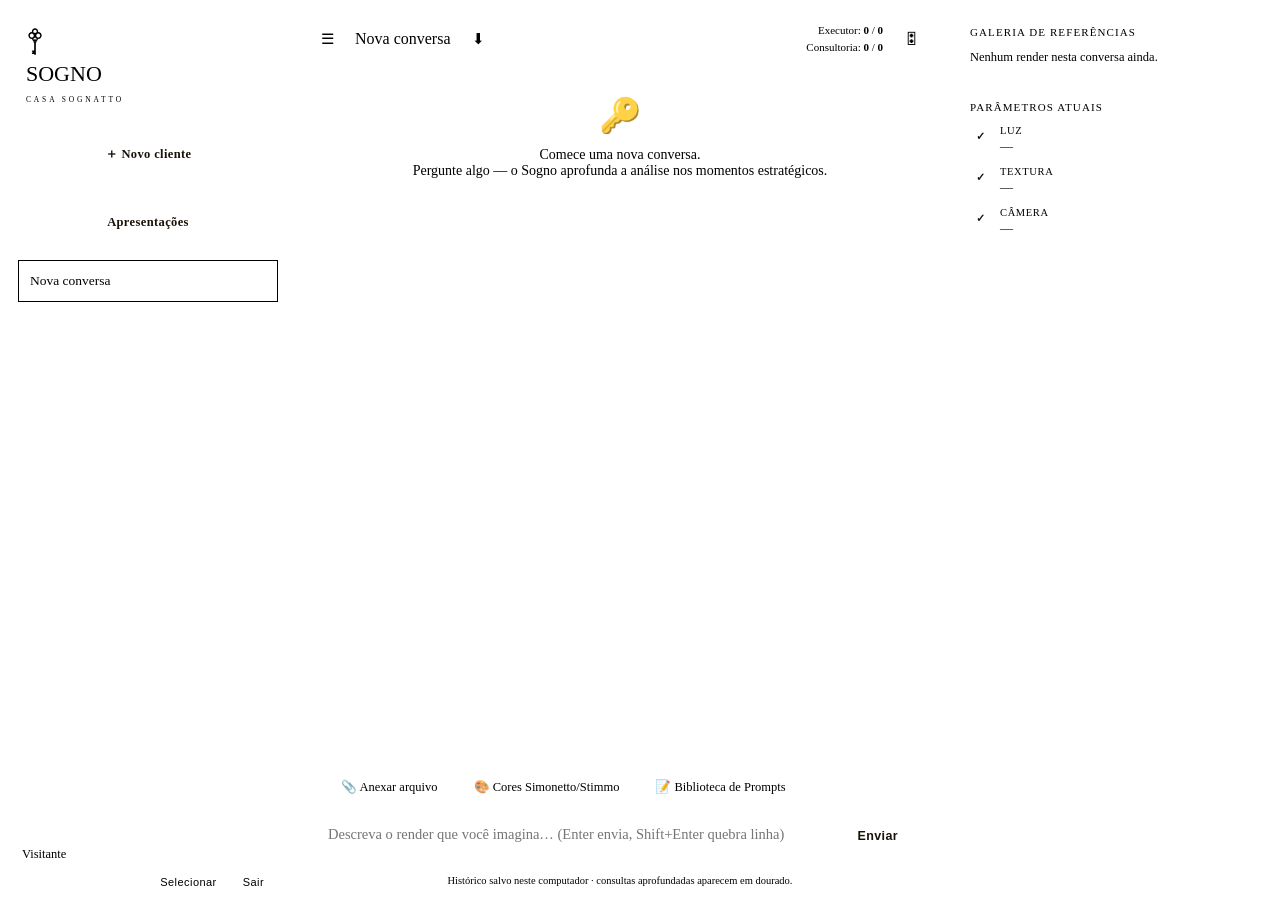
==== app/static/index.html @ 0b2537fe "Fluxo de render em lote: Enviar por ambiente + Gerar renders no fim Pedido do Davi: hoje a arquiteta" ====
<!DOCTYPE html>
<html lang="pt-BR">
<head>
<meta charset="UTF-8" />
<meta name="viewport" content="width=device-width, initial-scale=1.0" />
<title>Sogno · Casa Sognatto</title>
<link rel="stylesheet" href="/static/theme.css" />
<style>
  body { display: flex; overflow: hidden; height: 100vh; }

  /* ---------------- Sidebar ---------------- */
  .sidebar { width: 280px; flex: none; background: var(--bg-900); border-right: 1px solid var(--glass-border); display: flex; flex-direction: column; transition: transform .2s ease, opacity .2s ease; z-index: 46; }
  body.collapsed .sidebar { width: 0; opacity: 0; pointer-events: none; }
  .sb-brand { padding: 18px 18px 16px; border-bottom: 1px solid var(--glass-border); }
  .sb-brand .wordmark .sogno { font-size: 22px; }
  .sb-brand .tagline { margin-top: 8px; font-family: 'Sackers'; font-size: 7.5px; letter-spacing: .38em; color: var(--muted); }
  .new-btn { margin: 14px; padding: 12px; background: var(--accent); color: #1a1208; border: none; border-radius: var(--radius-sm); cursor: pointer; font-family: 'Inter'; font-weight: 600; font-size: 12.5px; letter-spacing: .03em; display: flex; align-items: center; justify-content: center; gap: 8px; transition: box-shadow .2s ease, background .15s ease; }
  .new-btn:hover { background: var(--accent-soft); box-shadow: 0 0 0 1px var(--accent-border), 0 8px 28px var(--accent-dim); }
  .owner-filter { margin: 0 14px 10px; }
  .conv-list-tools { display: none; margin: 0 14px 8px; gap: 6px; }
  body.conv-select-mode .conv-list-tools { display: flex; }
  .sel-toggle { flex: 1; background: var(--glass-bg-soft); color: var(--muted); border: 1px solid var(--glass-border); border-radius: 8px; padding: 6px 8px; font-size: 11px; cursor: pointer; font-family: inherit; }
  .sel-toggle:hover:not(:disabled) { border-color: var(--accent-border); color: var(--accent-soft); }
  .sel-toggle:disabled { opacity: .5; cursor: default; }
  .sel-toggle.danger:not(:disabled):hover { color: var(--danger); border-color: rgba(224,121,107,.35); }
  .conv-list { flex: 1; overflow-y: auto; padding: 4px 10px 10px; }
  .conv-section-label { font-size: 10px; letter-spacing: .1em; text-transform: uppercase; color: var(--muted); padding: 10px 6px 6px; }
  .conv { display: flex; align-items: center; gap: 8px; padding: 10px 11px; margin-bottom: 3px; border-radius: var(--radius-sm); cursor: pointer; color: var(--text-dim); font-size: 13.5px; border: 1px solid transparent; }
  .conv:hover { background: var(--glass-bg-soft); color: var(--text); }
  .conv.active { background: var(--accent-dim); border-color: var(--accent-border); color: var(--text); }
  .conv .sel-check { flex: none; display: none; accent-color: var(--accent); }
  body.conv-select-mode .conv .sel-check { display: inline-block; }
  body.conv-select-mode .conv .del { display: none; }
  .conv .title { flex: 1; white-space: nowrap; overflow: hidden; text-overflow: ellipsis; }
  .conv .del { flex: none; opacity: 0; color: var(--muted); background: none; border: none; cursor: pointer; font-size: 14px; padding: 2px 4px; border-radius: 6px; }
  .conv:hover .del { opacity: .8; }
  .conv .del:hover { color: var(--danger); background: rgba(224,121,107,.1); }

  /* ---------------- Árvore cliente / ambiente ---------------- */
  .client-row { display: flex; align-items: center; gap: 6px; padding: 9px 11px; margin-bottom: 2px; cursor: pointer; color: var(--text); font-size: 13.5px; font-weight: 600; border-radius: var(--radius-sm); }
  .client-row:hover { background: var(--glass-bg-soft); }
  .client-row .chevron { flex: none; width: 12px; text-align: center; color: var(--muted); font-size: 10px; transition: transform .15s ease; }
  .client-row.expanded .chevron { transform: rotate(90deg); }
  .client-row .name { flex: 1; white-space: nowrap; overflow: hidden; text-overflow: ellipsis; }
  .client-row .del { flex: none; opacity: .55; color: var(--muted); background: none; border: none; cursor: pointer; font-size: 13px; padding: 2px 4px; border-radius: 6px; }
  .client-row:hover .del { opacity: .8; }
  .client-row .del:hover { opacity: 1; color: var(--danger); background: rgba(224,121,107,.1); }
  .env-list { padding-left: 16px; margin-bottom: 4px; }
  .env-row { display: flex; align-items: center; gap: 6px; padding: 8px 10px; margin-bottom: 2px; border-radius: var(--radius-sm); cursor: pointer; color: var(--text-dim); font-size: 13px; border: 1px solid transparent; }
  .env-row:hover { background: var(--glass-bg-soft); color: var(--text); }
  .env-row.active { background: var(--accent-dim); border-color: var(--accent-border); color: var(--text); }
  .env-row.dragging { opacity: .4; }
  .env-row .drag-handle { flex: none; color: var(--muted); cursor: grab; font-size: 12px; }
  .env-row .name { flex: 1; white-space: nowrap; overflow: hidden; text-overflow: ellipsis; }
  .env-row .del { flex: none; opacity: 0; color: var(--muted); background: none; border: none; cursor: pointer; font-size: 13px; padding: 2px 4px; border-radius: 6px; }
  .env-row:hover .del { opacity: .8; }
  .env-row .del:hover { color: var(--danger); background: rgba(224,121,107,.1); }
  .env-row.queued { color: var(--text); }
  .env-row .queued-badge { flex: none; color: var(--accent); font-size: 12px; font-weight: 700; }
  .env-add-row { display: flex; align-items: center; gap: 6px; padding: 7px 10px; color: var(--muted); font-size: 12px; cursor: pointer; border-radius: var(--radius-sm); border: 1px dashed var(--glass-border); background: none; width: 100%; text-align: left; font-family: inherit; }
  .env-add-row:hover { color: var(--accent-soft); border-color: var(--accent-border); }
  .new-client-row { display: flex; align-items: center; gap: 8px; }
  .new-client-row input { flex: 1; }
  .new-client-row .rm { flex: none; background: none; border: none; color: var(--muted); cursor: pointer; font-size: 14px; padding: 4px 6px; border-radius: 6px; }
  .new-client-row .rm:hover { color: var(--danger); background: rgba(224,121,107,.1); }
  .sb-footer { border-top: 1px solid var(--glass-border); padding: 14px; display: flex; flex-wrap: wrap; align-items: center; justify-content: space-between; gap: 8px; font-size: 12.5px; color: var(--muted); }
  .sb-footer .user { white-space: nowrap; overflow: hidden; text-overflow: ellipsis; }
  .sb-footer .actions { display: flex; gap: 6px; flex-wrap: wrap; justify-content: flex-end; width: 100%; }
  .sb-footer button, .sb-footer a { flex: none; background: transparent; color: var(--muted); border: 1px solid var(--glass-border); border-radius: 8px; padding: 6px 10px; cursor: pointer; font-size: 11px; letter-spacing: .04em; text-decoration: none; }
  .sb-footer button:hover, .sb-footer a:hover { border-color: var(--accent-border); color: var(--accent-soft); }

  /* ---------------- Coluna central (chat) ---------------- */
  .content { flex: 1; min-width: 0; display: flex; flex-direction: column; height: 100vh; }
  header { padding: 14px 22px; background: var(--bg-900); border-bottom: 1px solid var(--glass-border); display: flex; align-items: center; justify-content: space-between; gap: 12px; }
  .h-left { display: flex; align-items: center; gap: 10px; min-width: 0; }
  .toggle { background: var(--glass-bg-soft); border: 1px solid var(--glass-border); color: var(--text); border-radius: var(--radius-sm); padding: 7px 11px; cursor: pointer; font-size: 15px; line-height: 1; }
  .toggle:hover { border-color: var(--accent-border); color: var(--accent-soft); }
  .h-title { font-family: 'Benjamin'; font-size: 16px; color: var(--text); white-space: nowrap; overflow: hidden; text-overflow: ellipsis; }
  .tokens { font-size: 11px; color: var(--muted); text-align: right; line-height: 1.5; flex: none; }
  .tokens b { color: var(--text-dim); font-weight: 600; }
  .tokens .g { color: var(--accent); }

  main { flex: 1; overflow-y: auto; padding: 26px 22px; display: flex; flex-direction: column; gap: 14px; }
  .inner { max-width: 760px; width: 100%; margin: 0 auto; display: flex; flex-direction: column; gap: 16px; }
  .msg { display: flex; animation: rise-in .28s ease; } .msg.user { justify-content: flex-end; }
  .bubble { max-width: 92%; padding: 14px 18px; border-radius: var(--radius-md); white-space: pre-wrap; word-wrap: break-word; line-height: 1.6; font-size: 14.5px; }
  .user .bubble { max-width: 74%; background: var(--accent-dim); border: 1px solid var(--accent-border); color: var(--text); border-bottom-right-radius: 4px; }
  .assistant .bubble { background: var(--glass-bg); backdrop-filter: blur(var(--glass-blur)); -webkit-backdrop-filter: blur(var(--glass-blur)); border: 1px solid var(--glass-border); border-bottom-left-radius: 4px; }
  .advisor { background: var(--glass-bg); backdrop-filter: blur(var(--glass-blur)); border: 1px solid var(--accent-border); border-left-width: 3px; border-radius: var(--radius-md); padding: 14px 18px; font-size: 13px; line-height: 1.6; max-width: 92%; animation: rise-in .28s ease; }
  .advisor .label { font-size: 10px; font-weight: 700; letter-spacing: .12em; color: var(--accent); text-transform: uppercase; display: flex; align-items: center; gap: 7px; }
  .error .bubble { background: var(--danger-bg); border: 1px solid rgba(224,121,107,.4); color: #ffd9d3; }
  .empty { margin: auto; text-align: center; color: var(--muted); font-size: 14px; }
  .empty .key { color: var(--accent); opacity: .85; margin-bottom: 12px; font-size: 34px; }
  .typing { color: var(--muted); font-size: 13px; font-style: italic; }

  /* Composer flutuante */
  footer { padding: 0 22px 22px; }
  .composer-card { max-width: 760px; margin: 0 auto; background: var(--glass-bg); backdrop-filter: blur(var(--glass-blur)); -webkit-backdrop-filter: blur(var(--glass-blur)); border: 1px solid var(--glass-border); border-radius: var(--radius-lg); box-shadow: var(--shadow-deep); padding: 12px; }
  .quick-actions { display: flex; flex-wrap: wrap; gap: 6px; padding: 2px 4px 10px; }
  .composer { display: flex; gap: 10px; align-items: flex-end; }
  textarea { flex: 1; resize: none; background: transparent; border: none; padding: 10px 6px; font: inherit; font-size: 14.5px; line-height: 1.4; max-height: 160px; color: var(--text); }
  textarea:focus { outline: none; }
  #send { background: var(--accent); color: #1a1208; border: none; border-radius: var(--radius-sm); padding: 11px 20px; font-weight: 600; font-size: 12.5px; letter-spacing: .03em; cursor: pointer; }
  #send:hover:not(:disabled) { background: var(--accent-soft); }
  #send:disabled { opacity: .5; cursor: default; }
  .action-chip { flex: none; display: inline-flex; align-items: center; gap: 7px; background: var(--glass-bg-soft); color: var(--text); border: 1px solid var(--glass-border); border-radius: 20px; padding: 9px 15px; font-size: 12.5px; font-family: inherit; cursor: pointer; }
  .action-chip:hover:not(:disabled) { border-color: var(--accent-border); color: var(--accent-soft); }
  .action-chip:disabled { opacity: .5; cursor: default; }
  .hint { max-width: 760px; margin: 9px auto 0; font-size: 10.5px; color: var(--muted); text-align: center; }

  .staged-tools { display: flex; gap: 6px; padding: 0 4px 6px; }
  .staged-tools .sel-toggle { flex: none; }
  .staged-row { display: flex; flex-wrap: wrap; gap: 6px; padding: 0 4px 10px; }
  .staged-chip .sel-check { accent-color: var(--accent); }
  .staged-chip { display: flex; align-items: center; gap: 6px; background: var(--accent-dim); border: 1px solid var(--accent-border); border-radius: 20px; padding: 5px 6px 5px 12px; font-size: 12px; color: var(--text); }
  .staged-chip .remove { cursor: pointer; color: var(--muted); background: none; border: none; font-size: 14px; line-height: 1; padding: 2px 4px; border-radius: 50%; }
  .staged-chip .remove:hover { color: var(--danger); background: rgba(255,255,255,.08); }
  #generateAllBtn { flex: none; background: var(--accent); color: #1a1208; border: none; border-radius: var(--radius-sm); padding: 11px 18px; font-weight: 600; font-size: 12.5px; cursor: pointer; }
  #generateAllBtn:hover:not(:disabled) { background: var(--accent-soft); }
  #generateAllBtn:disabled { opacity: .45; cursor: default; }

  .render-card { max-width: 92%; background: var(--glass-bg); backdrop-filter: blur(var(--glass-blur)); border: 1px solid var(--glass-border); border-radius: var(--radius-md); padding: 14px; }
  .render-card .status { font-size: 13px; color: var(--muted); font-style: italic; }
  .render-card img { max-width: 100%; border-radius: var(--radius-sm); display: block; }
  .render-card .dl { display: inline-block; margin-top: 9px; font-size: 12px; color: var(--accent); text-decoration: none; }
  .render-card .dl:hover { color: var(--accent-soft); }
  .render-card .redo-btn { display: inline-block; margin-top: 9px; margin-left: 12px; font-size: 12px; color: var(--accent); background: transparent; border: none; cursor: pointer; font-family: inherit; padding: 0; }
  .render-card .redo-btn:hover { color: var(--accent-soft); }
  .render-card .redo-panel { margin-top: 9px; }
  .render-card .redo-panel textarea { width: 100%; background: var(--bg-800); border: 1px solid var(--glass-border); border-radius: 8px; padding: 8px; font: inherit; font-size: 12.5px; resize: vertical; }
  .render-card .redo-panel .row { display: flex; gap: 8px; margin-top: 6px; }
  .render-card .redo-panel button { font-size: 11.5px; border-radius: 8px; padding: 5px 10px; cursor: pointer; font-family: inherit; }
  .render-card .redo-panel .redo-confirm { background: var(--accent); color: #1a1208; border: none; }
  .render-card .redo-panel .redo-cancel { background: transparent; color: var(--muted); border: 1px solid var(--glass-border); }

  .sogno-toast { position: fixed; right: 20px; bottom: 20px; max-width: 300px; background: var(--glass-bg); backdrop-filter: blur(var(--glass-blur)); border: 1px solid var(--accent-border); border-left-width: 4px; border-radius: var(--radius-md); padding: 14px 16px; font-size: 13.5px; line-height: 1.5; color: var(--text); box-shadow: var(--shadow-deep); z-index: 50; display: flex; gap: 10px; align-items: flex-start; animation: rise-in .25s ease; }
  .sogno-toast .icon { flex: none; color: var(--accent); font-size: 18px; }
  .sogno-toast .close { flex: none; background: none; border: none; color: var(--muted); cursor: pointer; font-size: 15px; padding: 0; margin-left: auto; }
  .sogno-toast .close:hover { color: var(--accent); }

  /* ---------------- Inspetor (coluna direita) ---------------- */
  .inspector { width: 320px; flex: none; background: var(--bg-900); border-left: 1px solid var(--glass-border); display: flex; flex-direction: column; overflow-y: auto; z-index: 46; }
  .insp-section { padding: 18px; border-bottom: 1px solid var(--glass-border); }
  .insp-title { font-size: 11px; letter-spacing: .1em; text-transform: uppercase; color: var(--muted); margin-bottom: 12px; }
  .insp-gallery { display: grid; grid-template-columns: repeat(2, 1fr); gap: 8px; }
  .insp-gallery img { width: 100%; aspect-ratio: 1; object-fit: cover; border-radius: var(--radius-sm); border: 1px solid var(--glass-border); cursor: pointer; }
  .insp-gallery img:hover { border-color: var(--accent-border); }
  .insp-empty { font-size: 12.5px; color: var(--muted); }
  .insp-params { display: flex; flex-direction: column; gap: 12px; }
  .insp-param { display: flex; gap: 10px; align-items: flex-start; }
  .insp-param .ic { flex: none; width: 20px; height: 20px; margin-top: 1px; border-radius: 50%; background: var(--accent); color: #1a1208; display: flex; align-items: center; justify-content: center; font-size: 11px; font-weight: 700; }
  .insp-param .body { min-width: 0; }
  .insp-param .label { font-size: 10.5px; color: var(--muted); text-transform: uppercase; letter-spacing: .06em; }
  .insp-param .val { font-size: 13px; color: var(--text-dim); margin-top: 2px; }

  /* Avatares nas mensagens */
  .msg { gap: 10px; align-items: flex-end; }
  .avatar { flex: none; width: 28px; height: 28px; border-radius: 50%; display: flex; align-items: center; justify-content: center; font-size: 12px; font-weight: 700; }
  .avatar.sogno { background: var(--accent-dim); border: 1px solid var(--accent-border); color: var(--accent-soft); }
  .avatar.user { background: var(--bg-700); border: 1px solid var(--glass-border); color: var(--text-dim); order: 2; }

  /* ---------------- Modal (biblioteca de prompts) ---------------- */
  .modal-overlay { position: fixed; inset: 0; background: rgba(0,0,0,.6); display: flex; align-items: center; justify-content: center; z-index: 100; }
  .modal-card { width: min(920px, 92vw); max-height: 86vh; background: var(--bg-900); border: 1px solid var(--glass-border); border-radius: var(--radius-lg); box-shadow: var(--shadow-deep); display: flex; flex-direction: column; overflow: hidden; }
  .modal-header { display: flex; align-items: center; justify-content: space-between; padding: 16px 20px; border-bottom: 1px solid var(--glass-border); }
  .modal-title { font-family: 'Benjamin'; font-size: 16px; }
  .modal-close { background: transparent; border: none; color: var(--muted); font-size: 16px; cursor: pointer; }
  .modal-close:hover { color: var(--accent); }
  .modal-back { background: transparent; border: none; color: var(--muted); font-size: 12.5px; font-family: inherit; cursor: pointer; display: flex; align-items: center; gap: 4px; }
  .modal-back:hover { color: var(--accent-soft); }
  .prompts-body { display: flex; gap: 0; flex: 1; min-height: 0; }
  .prompts-list-col { width: 280px; flex: none; border-right: 1px solid var(--glass-border); padding: 16px; display: flex; flex-direction: column; min-height: 0; }
  .prompts-tabs { display: flex; gap: 6px; margin-bottom: 10px; }
  .prompts-tab { flex: 1; background: var(--glass-bg-soft); border: 1px solid var(--glass-border); color: var(--muted); border-radius: var(--radius-sm); padding: 7px; font-size: 12px; cursor: pointer; }
  .prompts-tab.active { border-color: var(--accent-border); color: var(--accent-soft); }
  .prompts-list { flex: 1; overflow-y: auto; display: flex; flex-direction: column; gap: 4px; }
  .prompt-item { text-align: left; background: var(--glass-bg-soft); border: 1px solid transparent; border-radius: var(--radius-sm); padding: 9px 11px; cursor: pointer; color: var(--text); font-size: 12.5px; }
  .prompt-item:hover { border-color: var(--accent-border); }
  .prompt-item .cat { display: block; font-size: 10.5px; color: var(--muted); margin-top: 3px; }
  .prompt-row { display: flex; align-items: stretch; gap: 4px; }
  .prompt-row .prompt-item { flex: 1; min-width: 0; }
  .prompt-row .del { flex: none; opacity: .55; color: var(--muted); background: none; border: none; cursor: pointer; font-size: 13px; padding: 2px 8px; border-radius: 6px; }
  .prompt-row:hover .del { opacity: .8; }
  .prompt-row .del:hover { opacity: 1; color: var(--danger); background: rgba(224,121,107,.1); }
  .prompts-edit-col { flex: 1; padding: 16px 20px; display: flex; flex-direction: column; overflow-y: auto; }
  .prompts-edit-col label { display: block; font-size: 11px; color: var(--muted); margin: 10px 0 4px; text-transform: uppercase; letter-spacing: .04em; }
  .prompts-edit-col label:first-child { margin-top: 0; }
  .prompts-edit-col input, .prompts-edit-col select { width: 100%; }
  .prompts-edit-col textarea { width: 100%; font: inherit; font-size: 13.5px; resize: vertical; flex: 1; }
  .prompts-actions { display: flex; flex-wrap: wrap; gap: 8px; margin-top: 14px; }
  .prompts-actions button { border-radius: var(--radius-sm); padding: 9px 14px; font-size: 12px; cursor: pointer; border: 1px solid var(--glass-border); background: var(--glass-bg-soft); color: var(--text); }
  .prompts-actions button.primary { background: var(--accent); color: #1a1208; border: none; }
  .prompts-actions button.primary:hover { background: var(--accent-soft); }
  .prompts-actions button.danger { color: var(--danger); border-color: rgba(224,121,107,.35); }
  .prompts-actions button.danger:hover { background: var(--danger-bg); }
  .trash-toggle { width: 100%; background: transparent; border: 1px dashed var(--glass-border); color: var(--muted); border-radius: var(--radius-sm); padding: 7px; font-size: 11px; cursor: pointer; margin: 0 0 8px; }
  .trash-toggle:hover { color: var(--accent-soft); border-color: var(--accent-border); }
  .deleted-item { display: flex; align-items: center; justify-content: space-between; gap: 8px; cursor: default; text-align: left; }
  .deleted-item .txt { flex: 1; min-width: 0; }
  .restore-btn { flex: none; background: var(--accent); color: #1a1208; border: none; border-radius: 6px; padding: 5px 10px; font-size: 11px; cursor: pointer; }
  .restore-btn:hover { background: var(--accent-soft); }

  /* ---------------- Modal de cores oficiais ---------------- */
  .colors-body { flex-direction: row; }
  .colors-main { flex: 1; min-width: 0; padding: 16px 20px; display: flex; flex-direction: column; min-height: 0; }
  #colorsSearch { width: 100%; }
  .colors-grid { flex: 1; overflow-y: auto; display: grid; grid-template-columns: repeat(auto-fill, minmax(180px, 1fr)); gap: 6px; align-content: start; }
  .color-item { display: flex; align-items: center; gap: 8px; background: var(--glass-bg-soft); border: 1px solid var(--glass-border); border-radius: var(--radius-sm); padding: 9px 10px; cursor: pointer; font-size: 12.5px; }
  .color-item:hover { border-color: var(--accent-border); }
  .color-item.selected { background: var(--accent-dim); border-color: var(--accent-border); }
  .color-item input[type=checkbox] { flex: none; accent-color: var(--accent); }
  .color-item .name { flex: 1; min-width: 0; }
  .color-item .manuf { display: block; font-size: 10px; color: var(--muted); margin-top: 1px; }
  .color-item .swatch-thumb { flex: none; width: 22px; height: 22px; border-radius: 5px; object-fit: cover; border: 1px solid var(--glass-border); }
  .colors-side { width: 260px; flex: none; border-left: 1px solid var(--glass-border); padding: 16px 20px; display: flex; flex-direction: column; overflow-y: auto; }
  .colors-selected { display: flex; flex-direction: column; gap: 8px; }
  .csr { background: var(--glass-bg-soft); border: 1px solid var(--glass-border); border-radius: var(--radius-sm); padding: 8px 10px; }
  .csr.csr-missing-target { border-color: var(--danger-bg); }
  .csr-top { display: flex; align-items: center; justify-content: space-between; gap: 6px; font-size: 12px; color: var(--text); margin-bottom: 6px; }
  .csr-top .x { flex: none; cursor: pointer; color: var(--muted); background: none; border: none; font-size: 12px; padding: 2px 4px; }
  .csr-top .x:hover { color: var(--danger); }
  .csr-target { width: 100%; font-size: 11.5px; padding: 6px 8px; }

  /* ---------------- Responsivo ---------------- */
  .sidebar-backdrop, .inspector-backdrop { display: none; }
  @media (max-width: 1180px) {
    .inspector { display: none; position: fixed; top: 0; right: 0; height: 100vh; box-shadow: var(--shadow-deep); }
    body.inspector-open .inspector { display: flex; }
    body.inspector-open .inspector-backdrop { display: block; position: fixed; inset: 0; background: rgba(0,0,0,.5); z-index: 45; }
  }
  @media (max-width: 768px) {
    .sidebar { position: fixed; top: 0; left: 0; height: 100vh; width: min(280px, 84vw); }
    body.collapsed .sidebar { transform: translateX(-100%); width: min(280px, 84vw); opacity: 1; pointer-events: auto; }
    body:not(.collapsed) .sidebar { box-shadow: var(--shadow-deep); }
    body:not(.collapsed) .sidebar-backdrop { display: block; position: fixed; inset: 0; background: rgba(0,0,0,.5); z-index: 45; }
    .inner, .composer-card, .hint { max-width: 100%; }
    main { padding: 18px 14px; }
    footer { padding: 0 14px 14px; }
    header { padding: 12px 14px; }
    .tokens { display: none; } /* contador de tokens é telemetria interna, não essencial no espaço apertado do celular */
    .bubble, .user .bubble { max-width: 88%; }
    .modal-card { width: 96vw; max-height: 92vh; }
    .prompts-body, .colors-body { flex-direction: column; }
    .prompts-list-col, .colors-side { width: auto; border-right: none; border-top: 1px solid var(--glass-border); }
    .colors-grid { max-height: 40vh; }
  }
</style>
</head>
<body>
  <script>
    // Roda antes do resto renderizar, pra sidebar já nascer no estado certo
    // (celular = recolhida/overlay; desktop = aberta) sem "flash" visível.
    if (window.innerWidth < 769) document.body.classList.add("collapsed");
  </script>
  <div class="sidebar-backdrop" id="sidebarBackdrop"></div>
  <aside class="sidebar">
    <div class="sb-brand">
      <div class="wordmark">
        <svg class="key-icon" width="18" height="31" viewBox="0 0 113.386 198.425" fill="currentColor">
          <path transform="matrix(1,0,0,-1,23.6487,60.9236)" d="M0 0C.003 3.482 1.398 6.591 3.677 8.878 5.964 11.157 9.073 12.553 12.555 12.555 16.037 12.553 19.146 11.157 21.433 8.878 23.712 6.591 25.108 3.482 25.111 0 25.108-3.482 23.712-6.591 21.433-8.878 19.146-11.157 16.037-12.553 12.555-12.555 9.073-12.553 5.964-11.157 3.677-8.878 1.398-6.591 .003-3.482 0 0M23.042-25.931 24.437-17.806 33.103-13.01 41.77-17.806 43.165-25.931 36.282-27.25 35.548-21.027H30.659L29.926-27.25ZM30.391-34.318H35.816L34.812-39.009H31.395ZM41.097 0C41.1 3.482 42.495 6.591 44.775 8.878 47.062 11.157 50.17 12.553 53.652 12.555 57.134 12.553 60.243 11.157 62.53 8.878 64.809 6.591 66.205 3.482 66.208 0 66.205-3.482 64.809-6.591 62.53-8.878 60.243-11.157 57.134-12.553 53.652-12.555 50.17-12.553 47.062-11.157 44.775-8.878 42.495-6.591 41.1-3.482 41.097 0M44.089 26.349C44.087 23.3 42.867 20.583 40.872 18.581 38.869 16.585 36.152 15.365 33.103 15.363 30.055 15.365 27.339 16.585 25.336 18.581 23.34 20.584 22.12 23.3 22.118 26.349 22.12 29.397 23.34 32.114 25.336 34.117 27.339 36.112 30.055 37.332 33.103 37.334 36.152 37.332 38.869 36.112 40.872 34.117 42.867 32.114 44.087 29.397 44.089 26.349M-9.416 0C-9.419-6.052-6.95-11.575-2.981-15.536 .98-19.505 6.503-21.974 12.555-21.971 13.45-21.972 14.327-21.897 15.195-21.789V-30.352C15.197-30.352 26.662-31.45 22.805-42.632 22.649-43.082 22.887-43.556 23.334-43.717 24.822-44.253 27.693-46.01 27.693-51.578V-95.686H13.444V-104.493H18.76V-109.423H13.444V-118.23H27.693V-123.328H38.514V-51.578C38.514-45.996 41.399-44.245 42.884-43.713 43.328-43.554 43.565-43.086 43.416-42.638 39.709-31.497 51.012-30.352 51.012-30.352V-21.789C51.88-21.896 52.757-21.972 53.652-21.971 59.705-21.974 65.227-19.505 69.188-15.536 73.157-11.575 75.626-6.052 75.623 0 75.626 6.052 73.157 11.575 69.188 15.536 65.227 19.505 59.705 21.974 53.652 21.971L53.013 21.939C53.328 23.363 53.506 24.835 53.505 26.349 53.508 31.968 51.215 37.098 47.53 40.775 43.853 44.46 38.723 46.753 33.103 46.751 27.485 46.753 22.355 44.46 18.677 40.775 14.993 37.098 12.699 31.968 12.702 26.349 12.701 24.835 12.879 23.363 13.194 21.939 12.98 21.945 12.771 21.971 12.555 21.971 6.503 21.974 .98 19.505-2.981 15.536-6.95 11.575-9.419 6.052-9.416 0"/>
        </svg>
        <div class="sogno">SOGNO</div>
      </div>
      <div class="tagline">CASA SOGNATTO</div>
    </div>
    <button class="new-btn" id="new" title="Criar cliente + ambientes">＋ Novo cliente</button>
    <a class="new-btn" id="presentationsLink" href="/apresentacoes" style="text-decoration:none;">Apresentações</a>
    <select class="owner-filter" id="ownerFilter" style="display:none;"></select>
    <div class="conv-list-tools" id="convListTools">
      <button class="sel-toggle" id="convSelectAllBtn">Selecionar todas</button>
      <button class="sel-toggle danger" id="convDeleteSelectedBtn" disabled>Excluir selecionadas</button>
    </div>
    <div class="conv-list" id="convList"></div>
    <div class="sb-footer">
      <span class="user" id="userLabel">—</span>
      <div class="actions">
        <button id="convSelectModeBtn">Selecionar</button>
        <button id="logout">Sair</button>
      </div>
    </div>
  </aside>

  <div class="content">
    <header>
      <div class="h-left">
        <button class="toggle" id="toggle" title="Mostrar/ocultar projetos">☰</button>
        <div class="h-title" id="hTitle">Nova conversa</div>
        <button class="toggle" id="downloadAllImagesBtn" title="Baixar todas as imagens geradas nesta conversa (.zip)">⬇</button>
      </div>
      <div class="h-left">
        <div class="tokens">
          Executor: <b><span id="tok-exec-in">0</span></b> / <b><span id="tok-exec-out">0</span></b><br>
          <span class="g">Consultoria:</span> <b><span id="tok-adv-in">0</span></b> / <b><span id="tok-adv-out">0</span></b>
        </div>
        <button class="toggle" id="inspectorToggle" title="Inspetor de render">🎛</button>
        <a class="toggle" id="adminLinkTop" href="/admin" title="Painel do diretor" style="display:none; text-decoration:none;">⚙</a>
      </div>
    </header>
    <main id="scroll"><div class="inner" id="chat"></div></main>
    <footer>
      <div class="composer-card">
        <div class="staged-tools" id="stagedTools" style="display:none;"></div>
        <div class="staged-row" id="stagedRow" style="display:none;"></div>
        <div class="quick-actions" id="quickActions">
          <button type="button" class="action-chip" id="imageBtn" title="Anexar planta/volumetria pra gerar render">📎 Anexar arquivo</button>
          <button type="button" class="action-chip" id="colorsBtn" title="Cores Simonetto/Stimmo">🎨 Cores Simonetto/Stimmo</button>
          <button type="button" class="action-chip" id="promptsBtn" title="Biblioteca de prompts">📝 Biblioteca de Prompts</button>
        </div>
        <div class="composer">
          <textarea id="input" rows="1" placeholder="Descreva o render que você imagina… (Enter envia, Shift+Enter quebra linha)"></textarea>
          <input type="file" id="imageFile" accept="image/*" multiple style="display:none;" />
          <button id="send">Enviar</button>
          <button id="generateAllBtn" style="display:none;" title="Gera de uma vez os renders de todos os ambientes já enviados deste cliente">Gerar renders</button>
        </div>
      </div>
      <div class="hint" id="hint">A chave da API fica protegida no servidor · consultas aprofundadas aparecem em dourado.</div>
    </footer>
  </div>

  <div class="inspector-backdrop" id="inspectorBackdrop"></div>
  <aside class="inspector">
    <div class="insp-section">
      <div class="insp-title">Galeria de referências</div>
      <div id="inspGallery"><div class="insp-empty">Nenhum render nesta conversa ainda.</div></div>
    </div>
    <div class="insp-section">
      <div class="insp-title">Parâmetros atuais</div>
      <div class="insp-params" id="inspParams">
        <div class="insp-param"><div class="ic">✓</div><div class="body"><div class="label">Luz</div><div class="val" id="inspLight">—</div></div></div>
        <div class="insp-param"><div class="ic">✓</div><div class="body"><div class="label">Textura</div><div class="val" id="inspTexture">—</div></div></div>
        <div class="insp-param"><div class="ic">✓</div><div class="body"><div class="label">Câmera</div><div class="val" id="inspCamera">—</div></div></div>
      </div>
    </div>
  </aside>

  <div class="modal-overlay" id="promptsOverlay" style="display:none;">
    <div class="modal-card">
      <div class="modal-header">
        <button class="modal-back" id="promptsBack">← Voltar</button>
        <div class="modal-title">Biblioteca de prompts</div>
        <button class="modal-close" id="promptsClose">✕</button>
      </div>
      <div class="prompts-body">
        <div class="prompts-list-col">
          <div class="prompts-tabs">
            <button class="prompts-tab active" id="tabPredefined">Pré-definidos</button>
            <button class="prompts-tab" id="tabPersonal">Meus e da equipe</button>
          </div>
          <select class="owner-filter" id="promptsOwnerFilter" style="margin:0 0 8px; display:none;"></select>
          <button class="trash-toggle" id="promptsTrashToggle">🗑 Excluídos recentes</button>
          <div class="prompts-list" id="promptsList"></div>
          <button class="new-btn" id="promptsNewBtn" style="margin:10px 0 0;">＋ Criar do zero</button>
        </div>
        <div class="prompts-edit-col">
          <label>Nome</label>
          <input id="promptName" placeholder="Nome do prompt" />
          <label>Categoria (ambiente)</label>
          <select id="promptCategory"><option value="">— sem categoria —</option></select>
          <label>Texto do prompt</label>
          <textarea id="promptContent" rows="10" placeholder="Escreva o prompt aqui…"></textarea>
          <div class="prompts-actions" id="promptsActions"></div>
          <div class="muted" id="promptsMsg" style="margin-top:8px;"></div>
        </div>
      </div>
    </div>
  </div>

  <div class="modal-overlay" id="colorsOverlay" style="display:none;">
    <div class="modal-card">
      <div class="modal-header">
        <button class="modal-back" id="colorsBack">← Voltar</button>
        <div class="modal-title">Cores</div>
        <button class="modal-close" id="colorsClose">✕</button>
      </div>
      <div class="prompts-body colors-body">
        <div class="colors-main">
          <div class="prompts-tabs">
            <button class="prompts-tab active" id="tabSimonetto">Simonetto</button>
            <button class="prompts-tab" id="tabStimmo">Stimmo</button>
          </div>
          <input id="colorsSearch" placeholder="Buscar cor…" style="margin-bottom:10px;" />
          <div class="colors-grid" id="colorsGrid"></div>
        </div>
        <div class="colors-side">
          <div class="insp-title">Selecionadas (<span id="colorsCount">0</span>)</div>
          <div class="colors-selected" id="colorsSelected"></div>
          <button class="btn btn-primary" id="colorsUseBtn" style="width:100%; margin-top:12px;">Usar cores selecionadas</button>
          <div class="muted" id="colorsMsg" style="margin-top:8px; font-size:12px;"></div>
        </div>
      </div>
    </div>
  </div>

  <div class="modal-overlay" id="newClientOverlay" style="display:none;">
    <div class="modal-card" style="width:min(520px,92vw);">
      <div class="modal-header">
        <button class="modal-back" id="newClientBack">← Voltar</button>
        <div class="modal-title">Novo cliente</div>
        <button class="modal-close" id="newClientClose">✕</button>
      </div>
      <div style="padding:18px 20px; display:flex; flex-direction:column; gap:14px; overflow-y:auto;">
        <div>
          <label style="display:block; font-size:11px; color:var(--muted); margin-bottom:4px; text-transform:uppercase; letter-spacing:.04em;">Nome do cliente</label>
          <input id="newClientName" placeholder="Ex: João XXIII" style="width:100%;" />
        </div>
        <div>
          <label style="display:block; font-size:11px; color:var(--muted); margin-bottom:6px; text-transform:uppercase; letter-spacing:.04em;">Ambientes da casa</label>
          <div id="newClientEnvRows" style="display:flex; flex-direction:column; gap:6px;"></div>
          <button type="button" class="env-add-row" id="newClientAddEnvBtn" style="margin-top:8px;">+ Ambiente</button>
        </div>
        <div class="muted" id="newClientMsg" style="font-size:12px;"></div>
        <button class="primary" id="newClientCreateBtn" style="align-self:flex-end;">Criar</button>
      </div>
    </div>
  </div>

<script>
  // ---------- Camada de armazenamento (remoto via API ou local) ----------
  const Store = {
    mode: "local", user: "anon",
    key() { return "cs_conversations__" + this.user; },
    lAll() { try { return JSON.parse(localStorage.getItem(this.key())) || []; } catch (_) { return []; } },
    lSave(a) { try { localStorage.setItem(this.key(), JSON.stringify(a)); } catch (_) {} },

    async init(user) {
      this.user = user;
      try {
        const res = await fetch("/api/conversations?owner=all");
        if (res.status === 401) { window.location.href = "/login"; return []; }
        if (res.ok) { this.mode = "remote"; return await res.json(); }
      } catch (_) {}
      this.mode = "local";
      return this.lAll().map(c => ({ id: c.id, title: c.title, updatedAt: c.updatedAt || 0 }));
    },
    async listByOwner(owner) {
      if (this.mode !== "remote") return this.lAll().map(c => ({ id: c.id, title: c.title, updatedAt: c.updatedAt || 0 }));
      try {
        const res = await fetch("/api/conversations?owner=" + encodeURIComponent(owner));
        if (res.status === 401) { window.location.href = "/login"; return []; }
        if (res.ok) return await res.json();
      } catch (_) {}
      return [];
    },
    async getData(id) {
      if (this.mode === "remote") {
        const res = await fetch("/api/conversations/" + id);
        if (res.ok) return (await res.json()).data || {};
        return {};
      }
      const c = this.lAll().find(x => x.id === id);
      return c ? (c.data || {}) : {};
    },
    async create(conv) {
      if (this.mode === "remote") {
        await fetch("/api/conversations", { method: "POST", headers: { "Content-Type": "application/json" }, body: JSON.stringify(conv) });
      } else {
        const a = this.lAll(); a.unshift({ id: conv.id, title: conv.title, data: conv.data, updatedAt: Date.now() }); this.lSave(a);
      }
    },
    async update(id, fields) {
      if (this.mode === "remote") {
        await fetch("/api/conversations/" + id, { method: "PUT", headers: { "Content-Type": "application/json" }, body: JSON.stringify(fields) });
      } else {
        const a = this.lAll(); const c = a.find(x => x.id === id);
        if (c) { if (fields.title != null) c.title = fields.title; if (fields.data != null) c.data = fields.data; c.updatedAt = Date.now(); a.sort((x, y) => (y.updatedAt || 0) - (x.updatedAt || 0)); this.lSave(a); }
      }
    },
    async remove(id) {
      if (this.mode === "remote") { await fetch("/api/conversations/" + id, { method: "DELETE" }); }
      else { this.lSave(this.lAll().filter(x => x.id !== id)); }
    },
    async bulkRemove(ids) {
      if (this.mode === "remote") {
        await fetch("/api/conversations/bulk-delete", { method: "POST", headers: { "Content-Type": "application/json" }, body: JSON.stringify({ ids }) });
      } else {
        const set = new Set(ids); this.lSave(this.lAll().filter(x => !set.has(x.id)));
      }
    },
  };

  // ---------- Estado ----------
  let conversations = [];   // {id,title,updatedAt,data|null,_new,environmentId}
  let activeId = null;
  let currentUser = "anon";
  let currentRole = null;
  let convSelectMode = false;
  let convSelectedIds = new Set();
  let treeData = [];        // [{id, clientName, environments:[{id,name,sortOrder,createdBy}]}]
  let expandedClients = new Set();
  let activeEnvironmentId = null;
  let ownerFilterValue = "all"; // afeta tanto a árvore cliente/ambiente quanto as conversas soltas

  const chat = document.getElementById("chat");
  const scroll = document.getElementById("scroll");
  const input = document.getElementById("input");
  const sendBtn = document.getElementById("send");
  const convListEl = document.getElementById("convList");
  const hTitle = document.getElementById("hTitle");

  function uid() { return "c" + Date.now() + Math.random().toString(36).slice(2, 7); }
  function emptyTokens() { return { execIn: 0, execOut: 0, advIn: 0, advOut: 0, advAvailable: false }; }
  function emptyData() { return { apiMessages: [], view: [], tokens: emptyTokens() }; }
  function active() { return conversations.find(c => c.id === activeId); }

  async function ensureData(c) {
    if (c.data == null) c.data = await Store.getData(c.id);
    if (!c.data.apiMessages) c.data.apiMessages = [];
    if (!c.data.view) c.data.view = [];
    if (!c.data.tokens) c.data.tokens = emptyTokens();
    return c.data;
  }
  async function persist(c) {
    c.updatedAt = Date.now();
    if (c._new) { await Store.create({ id: c.id, title: c.title, data: c.data }); c._new = false; }
    else { await Store.update(c.id, { title: c.title, data: c.data }); }
    conversations.sort((a, b) => (b.updatedAt || 0) - (a.updatedAt || 0));
    renderList();
  }

  // ---------- Renderização ----------
  function renderConvRow(c) {
    const row = document.createElement("div");
    row.className = "conv" + (c.id === activeId ? " active" : "");
    const check = document.createElement("input");
    check.type = "checkbox"; check.className = "sel-check"; check.title = "Selecionar conversa";
    check.checked = convSelectedIds.has(c.id);
    check.addEventListener("click", (e) => { e.stopPropagation(); toggleConvSelected(c.id, check.checked); });
    const t = document.createElement("div");
    t.className = "title"; t.textContent = c.title || "Nova conversa"; t.title = "Clique duplo para renomear";
    const del = document.createElement("button");
    del.className = "del"; del.innerHTML = "🗑"; del.title = "Excluir conversa";
    row.appendChild(check); row.appendChild(t); row.appendChild(del);
    row.addEventListener("click", () => {
      if (convSelectMode) { check.checked = !check.checked; toggleConvSelected(c.id, check.checked); return; }
      selectConv(c.id);
    });
    t.addEventListener("dblclick", (e) => { e.stopPropagation(); renameConv(c.id); });
    del.addEventListener("click", (e) => { e.stopPropagation(); deleteConv(c.id); });
    return row;
  }

  function renderList() {
    convListEl.innerHTML = "";

    // --- árvore cliente > ambiente (Biblioteca de Apresentações) ---
    // Filtro "Todos/pessoa" da sidebar: cada ambiente sabe quem o criou
    // (client_environments.created_by) — com um dono específico selecionado,
    // só mostra ambientes daquela pessoa, e esconde clientes que ficarem sem
    // nenhum ambiente visível.
    for (const client of treeData) {
      const visibleEnvs = ownerFilterValue === "all"
        ? client.environments
        : client.environments.filter((env) => env.createdBy === ownerFilterValue);
      if (ownerFilterValue !== "all" && !visibleEnvs.length) continue;

      const expanded = expandedClients.has(client.id);
      const cRow = document.createElement("div");
      cRow.className = "client-row" + (expanded ? " expanded" : "");
      cRow.innerHTML = '<span class="chevron">▸</span><span class="name"></span><button class="del" title="Apagar cliente">🗑</button>';
      cRow.querySelector(".name").textContent = client.clientName;
      cRow.addEventListener("click", () => {
        if (expanded) expandedClients.delete(client.id); else expandedClients.add(client.id);
        renderList();
      });
      cRow.querySelector(".del").addEventListener("click", (e) => { e.stopPropagation(); deleteClient(client.id, client.clientName); });
      convListEl.appendChild(cRow);
      if (!expanded) continue;

      const envList = document.createElement("div");
      envList.className = "env-list";
      for (const env of visibleEnvs) {
        const isQueued = Array.from(queuedByConv.values()).some((q) => q.environmentId === env.id);
        const eRow = document.createElement("div");
        eRow.className = "env-row" + (activeEnvironmentId === env.id ? " active" : "") + (isQueued ? " queued" : "");
        eRow.dataset.id = env.id;
        eRow.innerHTML = '<span class="drag-handle">⠿</span><span class="name"></span>' +
          (isQueued ? '<span class="queued-badge" title="Render enviado, aguardando \'Gerar renders\'">✓</span>' : "") +
          '<button class="del" title="Apagar ambiente">🗑</button>';
        eRow.querySelector(".name").textContent = env.name;
        eRow.title = "Clique duplo para renomear";
        eRow.addEventListener("click", () => openEnvironment(env.id));
        eRow.addEventListener("dblclick", (e) => { e.stopPropagation(); renameEnvironment(client.id, env.id, env.name); });
        eRow.querySelector(".del").addEventListener("click", (e) => { e.stopPropagation(); deleteEnvironment(client.id, env.id); });
        envList.appendChild(eRow);
      }
      const addRow = document.createElement("button");
      addRow.type = "button"; addRow.className = "env-add-row"; addRow.textContent = "+ Ambiente";
      addRow.addEventListener("click", () => addEnvironment(client.id));
      envList.appendChild(addRow);
      convListEl.appendChild(envList);

      // Arrastar-e-soltar reescreve sort_order só dos itens visíveis — com um
      // dono específico filtrado, isso colidiria com os ambientes escondidos.
      // Só habilita reorder com "Todos" selecionado.
      if (ownerFilterValue === "all") {
        makeDragReorderable(envList, ".env-row", (orderedIds) => reorderEnvironments(client.id, orderedIds));
      }
    }

    // --- conversas soltas (sem cliente) — comportamento de sempre ---
    const loose = conversations.filter(c => c.environmentId == null);
    if (treeData.length) {
      const label = document.createElement("div");
      label.className = "conv-section-label"; label.textContent = "Sem cliente";
      convListEl.appendChild(label);
    }
    for (const c of loose) convListEl.appendChild(renderConvRow(c));
    updateGenerateAllBtn();
  }

  // ---------- Árvore cliente/ambiente: arrastar-e-soltar + CRUD ----------
  function makeDragReorderable(container, itemSelector, onReorder) {
    let dragEl = null;
    container.querySelectorAll(itemSelector).forEach((el) => {
      el.draggable = true;
      el.addEventListener("dragstart", () => { dragEl = el; setTimeout(() => el.classList.add("dragging"), 0); });
      el.addEventListener("dragend", () => { el.classList.remove("dragging"); dragEl = null; });
      el.addEventListener("dragover", (e) => {
        e.preventDefault();
        if (!dragEl || dragEl === el) return;
        const rect = el.getBoundingClientRect();
        const before = (e.clientY - rect.top) < rect.height / 2;
        container.insertBefore(dragEl, before ? el : el.nextSibling);
      });
      el.addEventListener("drop", (e) => {
        e.preventDefault();
        const ids = Array.from(container.querySelectorAll(itemSelector)).map((x) => x.dataset.id);
        onReorder(ids);
      });
    });
  }

  async function loadTree() {
    try { treeData = await fetch("/api/presentations/tree").then((r) => (r.ok ? r.json() : [])); }
    catch (_) { treeData = []; }
    renderList();
  }

  async function deleteClient(projectId, clientName) {
    if (!confirm(`Apagar o cliente "${clientName}" e todos os ambientes/imagens ligados a ele? As conversas de chat não são apagadas, só soltam da pasta. Isso não pode ser desfeito.`)) return;
    try { await fetch(`/api/presentations/${projectId}`, { method: "DELETE" }); } catch (_) {}
    expandedClients.delete(projectId);
    await loadTree();
  }

  async function openEnvironment(envId) {
    let conv = null;
    try { conv = await fetch(`/api/presentations/environments/${envId}/conversation`).then((r) => (r.ok ? r.json() : null)); }
    catch (_) {}
    if (!conv) { alert("Não foi possível abrir esse ambiente."); return; }
    activeEnvironmentId = envId;
    let c = conversations.find((x) => x.id === conv.id);
    if (!c) { c = { id: conv.id, title: conv.title, updatedAt: Date.now(), data: null, _new: false, environmentId: envId }; conversations.unshift(c); }
    else { c.environmentId = envId; }
    activeId = c.id;
    await ensureData(c);
    renderList(); renderChat(); renderStagedRow(); input.focus();
    if (window.innerWidth < 769) document.body.classList.add("collapsed");
  }

  async function renameEnvironment(projectId, envId, currentName) {
    const name = prompt("Nome do ambiente:", currentName || "");
    if (name === null) return;
    const trimmed = name.trim();
    if (!trimmed) return;
    try {
      await fetch(`/api/presentations/${projectId}/environments/${envId}`, {
        method: "PUT", headers: { "Content-Type": "application/json" }, body: JSON.stringify({ name: trimmed }),
      });
    } catch (_) {}
    await loadTree();
  }

  async function deleteEnvironment(projectId, envId) {
    if (!confirm("Apagar este ambiente? As imagens e a conversa ligadas a ele não são apagadas, só soltam da pasta.")) return;
    try { await fetch(`/api/presentations/${projectId}/environments/${envId}`, { method: "DELETE" }); } catch (_) {}
    if (activeEnvironmentId === envId) activeEnvironmentId = null;
    await loadTree();
  }

  async function addEnvironment(projectId) {
    const name = prompt("Nome do novo ambiente:");
    if (name === null) return;
    const trimmed = name.trim();
    if (!trimmed) return;
    try {
      await fetch(`/api/presentations/${projectId}/environments`, {
        method: "POST", headers: { "Content-Type": "application/json" }, body: JSON.stringify({ name: trimmed }),
      });
    } catch (_) {}
    expandedClients.add(projectId);
    await loadTree();
  }

  async function reorderEnvironments(projectId, orderedIds) {
    try {
      await fetch(`/api/presentations/${projectId}/environments/reorder`, {
        method: "POST", headers: { "Content-Type": "application/json" }, body: JSON.stringify({ orderedIds }),
      });
    } catch (_) {}
    await loadTree();
  }

  // ---------- Modal "Novo render": cria cliente + ambientes de uma vez ----------
  function addNewClientEnvRow(value) {
    const wrap = document.getElementById("newClientEnvRows");
    const row = document.createElement("div");
    row.className = "new-client-row";
    row.innerHTML = '<input placeholder="Ex: Living" /><button type="button" class="rm" title="Remover">✕</button>';
    row.querySelector("input").value = value || "";
    row.querySelector(".rm").addEventListener("click", () => row.remove());
    wrap.appendChild(row);
  }

  function openNewClientModal() {
    document.getElementById("newClientName").value = "";
    document.getElementById("newClientEnvRows").innerHTML = "";
    document.getElementById("newClientMsg").textContent = "";
    addNewClientEnvRow("");
    document.getElementById("newClientOverlay").style.display = "flex";
    document.getElementById("newClientName").focus();
  }
  function closeNewClientModal() {
    document.getElementById("newClientOverlay").style.display = "none";
  }

  document.getElementById("newClientAddEnvBtn").addEventListener("click", () => addNewClientEnvRow(""));
  document.getElementById("newClientClose").addEventListener("click", closeNewClientModal);
  document.getElementById("newClientBack").addEventListener("click", closeNewClientModal);

  document.getElementById("newClientCreateBtn").addEventListener("click", async () => {
    const msgEl = document.getElementById("newClientMsg");
    const name = document.getElementById("newClientName").value.trim();
    if (!name) { msgEl.textContent = "Preencha o nome do cliente."; return; }
    const envNames = Array.from(document.querySelectorAll("#newClientEnvRows input")).map((i) => i.value.trim()).filter(Boolean);
    if (!envNames.length) { msgEl.textContent = "Adicione ao menos um ambiente."; return; }
    msgEl.textContent = "Criando…";
    try {
      const res = await fetch("/api/presentations", {
        method: "POST", headers: { "Content-Type": "application/json" }, body: JSON.stringify({ client_name: name }),
      });
      if (!res.ok) { msgEl.textContent = "Não foi possível criar o cliente."; return; }
      const project = await res.json();
      let firstEnvId = null;
      for (const envName of envNames) {
        const r = await fetch(`/api/presentations/${project.id}/environments`, {
          method: "POST", headers: { "Content-Type": "application/json" }, body: JSON.stringify({ name: envName }),
        });
        if (r.ok) { const env = await r.json(); if (!firstEnvId) firstEnvId = env.id; }
      }
      closeNewClientModal();
      expandedClients.add(project.id);
      await loadTree();
      if (firstEnvId) await openEnvironment(firstEnvId);
    } catch (_) {
      msgEl.textContent = "Erro de conexão.";
    }
  });

  // ---------- Seleção múltipla de conversas (exclusão em lote) ----------
  function toggleConvSelected(id, checked) {
    if (checked) convSelectedIds.add(id); else convSelectedIds.delete(id);
    updateConvSelectUI();
  }
  function updateConvSelectUI() {
    const delBtn = document.getElementById("convDeleteSelectedBtn");
    delBtn.disabled = convSelectedIds.size === 0;
    delBtn.textContent = convSelectedIds.size ? `Excluir selecionadas (${convSelectedIds.size})` : "Excluir selecionadas";
    const looseCount = conversations.filter((c) => c.environmentId == null).length;
    document.getElementById("convSelectAllBtn").textContent =
      convSelectedIds.size && convSelectedIds.size === looseCount ? "Desmarcar todas" : "Selecionar todas";
  }
  function setConvSelectMode(on) {
    convSelectMode = on;
    document.body.classList.toggle("conv-select-mode", on);
    document.getElementById("convSelectModeBtn").textContent = on ? "Cancelar seleção" : "Selecionar";
    if (!on) convSelectedIds.clear();
    updateConvSelectUI();
    renderList();
  }
  function renderItem(item) {
    const emptyPlaceholder = chat.querySelector(".empty");
    if (emptyPlaceholder) emptyPlaceholder.remove(); // 1ª mensagem de uma conversa nova: tira o "Comece uma nova conversa"
    if (item.type === "user") {
      const r = document.createElement("div"); r.className = "msg user";
      const b = document.createElement("div"); b.className = "bubble"; b.textContent = item.text;
      const av = document.createElement("div"); av.className = "avatar user"; av.textContent = (currentUser || "?").slice(0, 1).toUpperCase();
      r.appendChild(b); r.appendChild(av); chat.appendChild(r);
    } else if (item.type === "assistant") {
      if (!item.text) return;
      const r = document.createElement("div"); r.className = "msg assistant";
      const av = document.createElement("div"); av.className = "avatar sogno"; av.textContent = "S";
      const b = document.createElement("div"); b.className = "bubble"; b.textContent = item.text;
      r.appendChild(av); r.appendChild(b); chat.appendChild(r);
    } else if (item.type === "advisor") {
      const box = document.createElement("div"); box.className = "advisor";
      const l = document.createElement("div"); l.className = "label"; l.textContent = "🔑 Consulta aprofundada";
      box.appendChild(l); chat.appendChild(box);
    } else if (item.type === "error") {
      const r = document.createElement("div"); r.className = "msg assistant error";
      const b = document.createElement("div"); b.className = "bubble"; b.textContent = "⚠️ " + item.text; r.appendChild(b); chat.appendChild(r);
    } else if (item.type === "image") {
      const r = document.createElement("div"); r.className = "msg assistant";
      const card = document.createElement("div"); card.className = "render-card"; card.id = "image-" + item.jobId;
      renderImageCardBody(card, item);
      r.appendChild(card); chat.appendChild(r);
    }
  }
  function renderImageCardBody(card, item) {
    card.innerHTML = "";
    if (item.status === "done") {
      const img = document.createElement("img");
      img.src = "/api/image/file/" + item.jobId;
      const a = document.createElement("a");
      a.className = "dl"; a.href = "/api/image/file/" + item.jobId; a.download = "render.png"; a.textContent = "Baixar imagem";
      card.appendChild(img); card.appendChild(a);
      appendRedoControls(card, item);
    } else if (item.status === "error") {
      const s = document.createElement("div"); s.className = "status"; s.textContent = "⚠️ " + (item.error || "Falha ao gerar a imagem, tente novamente.");
      card.appendChild(s);
      appendRedoControls(card, item);
    } else {
      const s = document.createElement("div"); s.className = "status"; s.textContent = "Gerando render…";
      card.appendChild(s);
    }
  }

  function appendRedoControls(card, item) {
    if (!item.jobId) return;
    const redoBtn = document.createElement("button");
    redoBtn.className = "redo-btn"; redoBtn.textContent = "🔁 Refazer";
    const panel = document.createElement("div");
    panel.className = "redo-panel"; panel.style.display = "none";
    panel.innerHTML =
      '<textarea class="redo-prompt" rows="3" placeholder="Prompt (edite se quiser antes de gerar de novo)"></textarea>' +
      '<div class="row"><button class="redo-confirm">Gerar novamente</button><button class="redo-cancel">Cancelar</button></div>';
    redoBtn.addEventListener("click", async () => {
      const opening = panel.style.display === "none";
      panel.style.display = opening ? "block" : "none";
      if (opening && !panel.dataset.loaded) {
        panel.dataset.loaded = "1";
        try {
          const data = await fetch("/api/image/jobs/" + item.jobId).then(r => r.json());
          panel.querySelector(".redo-prompt").value = data.prompt || "";
        } catch (_) {}
      }
    });
    panel.querySelector(".redo-cancel").addEventListener("click", () => { panel.style.display = "none"; });
    panel.querySelector(".redo-confirm").addEventListener("click", async () => {
      const newPrompt = panel.querySelector(".redo-prompt").value;
      panel.style.display = "none";
      await redoImageJob(item.jobId, newPrompt);
    });
    card.appendChild(redoBtn);
    card.appendChild(panel);
  }

  async function redoImageJob(originalJobId, prompt) {
    let c = active(); if (!c) return;
    await ensureData(c);
    const item = { type: "image", jobId: null, status: "queued" };
    c.data.view.push(item);
    const r = document.createElement("div"); r.className = "msg assistant";
    const card = document.createElement("div"); card.className = "render-card";
    renderImageCardBody(card, item);
    r.appendChild(card); chat.appendChild(r); scrollDown();

    const form = new FormData();
    form.append("prompt", prompt || "");
    try {
      const res = await fetch("/api/image/jobs/" + originalJobId + "/redo", { method: "POST", body: form });
      if (res.status === 401) { window.location.href = "/login"; return; }
      if (!res.ok) { item.status = "error"; item.error = "Não foi possível iniciar a geração."; }
      else {
        const data = await res.json();
        item.jobId = data.id; item.status = data.status || "queued";
      }
    } catch (e) {
      item.status = "error"; item.error = "Erro de conexão.";
    }
    card.id = "image-" + item.jobId;
    renderImageCardBody(card, item);
    await persist(c);
    if (item.jobId && (item.status === "queued" || item.status === "processing")) pollImageJob(item.jobId, item, c);
  }
  function renderChat() {
    chat.innerHTML = "";
    const c = active();
    if (!c || !c.data || c.data.view.length === 0) {
      const e = document.createElement("div"); e.className = "empty";
      e.innerHTML = '<div class="key">🔑</div>Comece uma nova conversa.<br>Pergunte algo — o Sogno aprofunda a análise nos momentos estratégicos.';
      chat.appendChild(e);
    } else {
      for (const item of c.data.view) renderItem(item);
    }
    renderTokens(); scrollDown(); renderInspector();
    hTitle.textContent = c ? (c.title || "Nova conversa") : "Nova conversa";
    if (c && c.data) {
      for (const item of c.data.view) {
        if (item.type === "image" && item.jobId && (item.status === "queued" || item.status === "processing")) {
          pollImageJob(item.jobId, item, c);
        }
      }
    }
  }
  function scrollDown() { scroll.scrollTop = scroll.scrollHeight; }
  let typingEl = null;
  function setTyping(on) {
    if (on) { typingEl = document.createElement("div"); typingEl.className = "typing"; typingEl.textContent = "pensando…"; chat.appendChild(typingEl); scrollDown(); }
    else if (typingEl) { typingEl.remove(); typingEl = null; }
  }
  function renderTokens() {
    const c = active();
    const t = (c && c.data && c.data.tokens) ? c.data.tokens : emptyTokens();
    document.getElementById("tok-exec-in").textContent = t.execIn;
    document.getElementById("tok-exec-out").textContent = t.execOut;
    document.getElementById("tok-adv-in").textContent = t.advAvailable ? t.advIn : "0";
    document.getElementById("tok-adv-out").textContent = t.advAvailable ? t.advOut : "0";
  }

  // ---------- Inspetor de render (coluna direita) ----------
  function renderInspector() {
    const c = active();
    const gallery = document.getElementById("inspGallery");
    const doneImages = (c && c.data ? c.data.view : []).filter(it => it.type === "image" && it.status === "done" && it.jobId);
    if (!doneImages.length) {
      gallery.innerHTML = '<div class="insp-empty">Nenhum render nesta conversa ainda.</div>';
    } else {
      gallery.innerHTML = "";
      for (const it of doneImages.slice(-8).reverse()) {
        const img = document.createElement("img");
        img.src = "/api/image/file/" + it.jobId;
        img.title = "Abrir render";
        img.addEventListener("click", () => window.open("/api/image/file/" + it.jobId, "_blank"));
        gallery.appendChild(img);
      }
    }
    const last = doneImages[doneImages.length - 1];
    if (last && last.jobId) loadInspectorParams(last.jobId);
    else setInspectorParams(null);
  }
  function setInspectorParams(params) {
    document.getElementById("inspLight").textContent = (params && params.paramLight) || "—";
    document.getElementById("inspTexture").textContent = (params && params.paramTexture) || "—";
    document.getElementById("inspCamera").textContent = (params && params.paramCamera) || "—";
  }
  async function loadInspectorParams(jobId) {
    try {
      const data = await fetch("/api/image/jobs/" + jobId).then(r => r.ok ? r.json() : null);
      if (active() && active().data.view.some(it => it.jobId === jobId)) setInspectorParams(data);
    } catch (_) {}
  }

  // ---------- Operações ----------
  function newConv() {
    const c = { id: uid(), title: "Nova conversa", updatedAt: Date.now(), data: emptyData(), _new: true };
    conversations.unshift(c); activeId = c.id; renderList(); renderChat(); renderStagedRow(); input.focus();
  }
  async function selectConv(id) {
    activeId = id;
    const c = active();
    activeEnvironmentId = (c && c.environmentId) || null;
    if (c) await ensureData(c);
    renderList(); renderChat(); renderStagedRow(); input.focus();
  }
  async function renameConv(id) {
    const c = conversations.find(x => x.id === id); if (!c) return;
    const name = prompt("Nome da conversa:", c.title || "");
    if (name === null) return;
    c.title = name.trim() || "Nova conversa";
    await ensureData(c); await persist(c);
    if (id === activeId) hTitle.textContent = c.title;
  }
  async function deleteConv(id) {
    const c = conversations.find(x => x.id === id); if (!c) return;
    if (!confirm('Excluir a conversa "' + (c.title || "Nova conversa") + '"? Isso não pode ser desfeito.')) return;
    if (!c._new) await Store.remove(id);
    conversations = conversations.filter(x => x.id !== id);
    if (activeId === id) activeId = conversations.length ? conversations[0].id : null;
    if (!conversations.length) { newConv(); } else { await selectConv(activeId); }
  }

  async function send() {
    // Arquivo(s) anexado(s): "Enviar" aqui não é uma mensagem de chat -- é a
    // confirmação do render deste ambiente (ver queueEnvironmentRender).
    // Fora de um ambiente da árvore Cliente > Ambiente (conversa solta), não
    // há "Gerar renders" pra disparar depois, então mantém o comportamento
    // antigo: gera na hora.
    const staged = getStagedEntry(false);
    if (staged.files.length) {
      if (activeEnvironmentId) queueEnvironmentRender(); else await generateStagedNow();
      return;
    }
    const text = input.value.trim(); if (!text) return;
    let c = active(); if (!c) { newConv(); c = active(); }
    await ensureData(c);
    input.value = ""; autosize(); sendBtn.disabled = true;

    c.data.apiMessages.push({ role: "user", content: text });
    c.data.view.push({ type: "user", text });
    if (c.title === "Nova conversa") { c.title = text.slice(0, 42) + (text.length > 42 ? "…" : ""); hTitle.textContent = c.title; }
    renderItem({ type: "user", text }); scrollDown(); setTyping(true);
    await persist(c);

    try {
      const res = await fetch("/api/chat", { method: "POST", headers: { "Content-Type": "application/json" }, body: JSON.stringify({ messages: c.data.apiMessages }) });
      setTyping(false);
      if (res.status === 401) { window.location.href = "/login"; return; }
      if (!res.ok) {
        let detail = res.statusText; try { detail = (await res.json()).detail || detail; } catch (_) {}
        c.data.view.push({ type: "error", text: detail }); renderItem({ type: "error", text: detail }); scrollDown(); await persist(c); return;
      }
      const data = await res.json();
      for (const m of data.append) c.data.apiMessages.push(m);
      for (const a of data.advisor) { c.data.view.push({ type: "advisor", advice: a.advice }); renderItem({ type: "advisor", advice: a.advice }); }
      c.data.view.push({ type: "assistant", text: data.text }); renderItem({ type: "assistant", text: data.text });
      applyTokens(c, data.usage); renderTokens(); scrollDown(); await persist(c);
    } catch (e) {
      setTyping(false);
      c.data.view.push({ type: "error", text: String(e) }); renderItem({ type: "error", text: String(e) }); scrollDown(); await persist(c);
    } finally { sendBtn.disabled = false; input.focus(); }
  }
  function applyTokens(c, usage) {
    if (!usage) return;
    const t = c.data.tokens;
    if (usage.executor) { t.execIn += usage.executor.input_tokens || 0; t.execOut += usage.executor.output_tokens || 0; }
    if (usage.advisor && (usage.advisor.input_tokens != null || usage.advisor.output_tokens != null)) {
      t.advAvailable = true; t.advIn += usage.advisor.input_tokens || 0; t.advOut += usage.advisor.output_tokens || 0;
    }
  }

  // ---------- Arquivos "em espera" (anexa, ajusta o prompt, só gera ao clicar) ----------
  // Escopados por conversa (stagedByConv) — sem isso, anexar em "Cozinha" e
  // depois trocar pra "Closet" sem gerar misturava os arquivos das duas
  // (achado real do Davi: gerava tudo na conversa errada).
  let stagedByConv = new Map(); // conversationId -> { kind: "image", files: [] }
  let stagedSelectMode = false;
  let stagedSelectedIdx = new Set();
  // Cores oficiais selecionadas no modal "Cores Simonetto/Stimmo" pra anexar
  // como referência visual real (swatch) na próxima geração — escopado por
  // conversa pelo mesmo motivo dos arquivos acima.
  let stagedColorsByConv = new Map(); // conversationId -> [{id, name, brandLabel}]
  // Ambientes já "enviados" (imagem + cor + prompt prontos), aguardando o
  // clique em "Gerar renders" pra disparar todos de uma vez -- ver
  // queueEnvironmentRender/"Gerar renders" mais abaixo.
  let queuedByConv = new Map(); // conversationId -> { environmentId, files, colorRefs, prompt }

  function getStagedColors() {
    return activeId ? (stagedColorsByConv.get(activeId) || []) : [];
  }

  function getStagedEntry(create) {
    if (!activeId) return { kind: null, files: [] };
    if (!stagedByConv.has(activeId)) {
      if (!create) return { kind: null, files: [] };
      stagedByConv.set(activeId, { kind: null, files: [] });
    }
    return stagedByConv.get(activeId);
  }

  function renderStagedRow() {
    const row = document.getElementById("stagedRow");
    const tools = document.getElementById("stagedTools");
    row.innerHTML = ""; tools.innerHTML = "";
    const entry = getStagedEntry(false);
    const stagedColors = getStagedColors();
    if (!entry.files.length) {
      row.style.display = "none";
      tools.style.display = "none";
      stagedSelectMode = false; stagedSelectedIdx.clear();
      // Cor sem imagem elementar anexada não tem o que gerar — mantém a
      // seleção guardada (não descarta), só não mostra a fileira ainda.
      return;
    }
    row.style.display = "flex";
    tools.style.display = "flex";

    const selBtn = document.createElement("button");
    selBtn.type = "button"; selBtn.className = "sel-toggle";
    selBtn.textContent = stagedSelectMode ? "Cancelar seleção" : "Selecionar";
    selBtn.addEventListener("click", () => {
      stagedSelectMode = !stagedSelectMode;
      if (!stagedSelectMode) stagedSelectedIdx.clear();
      renderStagedRow();
    });
    tools.appendChild(selBtn);

    if (stagedSelectMode) {
      const remBtn = document.createElement("button");
      remBtn.type = "button"; remBtn.className = "sel-toggle danger";
      remBtn.disabled = !stagedSelectedIdx.size;
      remBtn.textContent = stagedSelectedIdx.size ? `Remover selecionadas (${stagedSelectedIdx.size})` : "Remover selecionadas";
      remBtn.addEventListener("click", () => {
        entry.files = entry.files.filter((_, i) => !stagedSelectedIdx.has(i));
        stagedSelectedIdx.clear(); stagedSelectMode = false;
        if (!entry.files.length) stagedByConv.delete(activeId);
        renderStagedRow();
      });
      tools.appendChild(remBtn);
    }

    const clearBtn = document.createElement("button");
    clearBtn.type = "button"; clearBtn.className = "sel-toggle danger";
    clearBtn.textContent = "Limpar tudo";
    clearBtn.addEventListener("click", () => {
      stagedByConv.delete(activeId);
      stagedColorsByConv.delete(activeId);
      stagedSelectMode = false; stagedSelectedIdx.clear();
      renderStagedRow();
    });
    tools.appendChild(clearBtn);

    entry.files.forEach((file, idx) => {
      const chip = document.createElement("span");
      chip.className = "staged-chip";
      if (stagedSelectMode) {
        const check = document.createElement("input");
        check.type = "checkbox"; check.className = "sel-check"; check.title = "Selecionar arquivo";
        check.checked = stagedSelectedIdx.has(idx);
        check.addEventListener("click", () => {
          if (check.checked) stagedSelectedIdx.add(idx); else stagedSelectedIdx.delete(idx);
          renderStagedRow();
        });
        chip.appendChild(check);
      }
      const label = document.createElement("span");
      label.textContent = `🖼️ ${file.name}`;
      chip.appendChild(label);
      if (!stagedSelectMode) {
        const rm = document.createElement("button");
        rm.className = "remove"; rm.title = "Remover"; rm.textContent = "✕";
        rm.addEventListener("click", () => {
          entry.files.splice(idx, 1);
          if (!entry.files.length) stagedByConv.delete(activeId);
          renderStagedRow();
        });
        chip.appendChild(rm);
      }
      row.appendChild(chip);
    });

    stagedColors.forEach((color, idx) => {
      const chip = document.createElement("span");
      chip.className = "staged-chip";
      chip.title = "Referência de cor oficial — anexada na geração";
      const label = document.createElement("span");
      label.textContent = color.target ? `🎨 ${color.name} → ${color.target}` : `🎨 ${color.name}`;
      chip.appendChild(label);
      const rm = document.createElement("button");
      rm.className = "remove"; rm.title = "Remover"; rm.textContent = "✕";
      rm.addEventListener("click", () => {
        stagedColors.splice(idx, 1);
        if (!stagedColors.length) stagedColorsByConv.delete(activeId);
        renderStagedRow();
      });
      chip.appendChild(rm);
      row.appendChild(chip);
    });
  }

  function stageFiles(kind, files) {
    const entry = getStagedEntry(true);
    entry.kind = kind;
    entry.files = entry.files.concat(files);
    renderStagedRow();
  }

  // Conversa solta (sem cliente/ambiente): não tem "Gerar renders" pra
  // acumular depois, então "Enviar" com arquivo anexado gera na hora, como
  // sempre foi.
  async function generateStagedNow() {
    const entry = getStagedEntry(false);
    if (!entry.files.length) return;
    const files = entry.files;
    const colorRefs = getStagedColors().map((c) => ({ id: c.id, target: c.target || "" }));
    stagedByConv.delete(activeId); stagedColorsByConv.delete(activeId); renderStagedRow();
    // Le o prompt uma unica vez (era lido de novo a cada arquivo, e como o
    // campo era limpo logo em seguida, só a 1ª imagem recebia a instrução —
    // as demais geravam sem prompt nenhum). Dispara todas em paralelo em vez
    // de esperar uma terminar pra começar a próxima.
    const prompt = input.value.trim();
    input.value = ""; autosize();
    await Promise.all(files.map((file) => startImageJob(file, prompt, colorRefs)));
  }

  // Dentro de um ambiente da árvore Cliente > Ambiente: "Enviar" só guarda
  // arquivo(s) + cor + prompt daquele ambiente (queuedByConv), sem chamar a
  // API ainda -- pedido do Davi (14/07/2026): a arquiteta prepara ambiente
  // por ambiente e só no fim manda gerar tudo de uma vez, em vez de esperar
  // cada render terminar pra passar pro próximo. Ver "Gerar renders".
  function queueEnvironmentRender() {
    const entry = getStagedEntry(false);
    if (!entry.files.length) return;
    const colorRefs = getStagedColors().map((c) => ({ id: c.id, target: c.target || "" }));
    const promptText = input.value.trim();
    queuedByConv.set(activeId, { environmentId: activeEnvironmentId, files: entry.files, colorRefs, prompt: promptText });
    stagedByConv.delete(activeId); stagedColorsByConv.delete(activeId);
    input.value = ""; autosize();
    renderStagedRow(); renderList();
  }

  function currentClientId() {
    if (!activeEnvironmentId) return null;
    for (const client of treeData) {
      if (client.environments.some((e) => e.id === activeEnvironmentId)) return client.id;
    }
    return null;
  }

  function queuedConvIdsForClient(clientId) {
    const client = treeData.find((c) => c.id === clientId);
    if (!client) return [];
    const envIds = new Set(client.environments.map((e) => e.id));
    const ids = [];
    for (const [convId, q] of queuedByConv) if (envIds.has(q.environmentId)) ids.push(convId);
    return ids;
  }

  function updateGenerateAllBtn() {
    const btn = document.getElementById("generateAllBtn");
    const clientId = currentClientId();
    if (!clientId) { btn.style.display = "none"; return; }
    const count = queuedConvIdsForClient(clientId).length;
    btn.style.display = "inline-block";
    btn.disabled = count === 0;
    btn.textContent = count ? `Gerar renders (${count})` : "Gerar renders";
  }

  document.getElementById("generateAllBtn").addEventListener("click", async () => {
    const clientId = currentClientId();
    if (!clientId) return;
    const convIds = queuedConvIdsForClient(clientId);
    if (!convIds.length) return;
    const jobs = [];
    for (const convId of convIds) {
      const q = queuedByConv.get(convId);
      queuedByConv.delete(convId);
      for (const file of q.files) jobs.push(startImageJob(file, q.prompt, q.colorRefs, convId));
    }
    renderList(); updateGenerateAllBtn();
    await Promise.all(jobs);
  });

  // ---------- Geração de imagem (ícone no composer) ----------
  // targetConvId: usado pelo "Gerar renders" pra disparar num ambiente que
  // não é necessariamente o que está aberto na tela agora -- só mexe no DOM
  // do chat se for a conversa ativa; as outras só atualizam o estado
  // persistido (aparece certinho quando a arquiteta abrir aquele ambiente).
  async function startImageJob(file, prompt, colorRefs, targetConvId) {
    let c;
    if (targetConvId) { c = conversations.find((x) => x.id === targetConvId); if (!c) return; }
    else { c = active(); if (!c) { newConv(); c = active(); } }
    await ensureData(c);
    const isActive = c.id === activeId;

    const item = { type: "image", jobId: null, status: "queued" };
    c.data.view.push(item);
    let card = null;
    if (isActive) {
      if (c.data.view.length === 1) chat.innerHTML = ""; // tira o placeholder "Comece uma nova conversa"
      const r = document.createElement("div"); r.className = "msg assistant";
      card = document.createElement("div"); card.className = "render-card";
      renderImageCardBody(card, item);
      r.appendChild(card); chat.appendChild(r); scrollDown();
    }

    const form = new FormData();
    form.append("image", file);
    form.append("prompt", prompt);
    form.append("conversation_id", c.id);
    if (colorRefs && colorRefs.length) {
      form.append("color_ids", colorRefs.map((c) => c.id).join(","));
      // móvel-alvo por cor, alinhado por id — pra Nano Banana saber onde
      // aplicar cada swatch quando o ambiente tem mais de um móvel.
      form.append("color_targets", JSON.stringify(colorRefs));
    }

    try {
      const res = await fetch("/api/image/jobs", { method: "POST", body: form });
      if (res.status === 401) { window.location.href = "/login"; return; }
      if (!res.ok) { item.status = "error"; item.error = "Não foi possível iniciar a geração."; }
      else {
        const data = await res.json();
        item.jobId = data.id; item.status = data.status || "queued";
      }
    } catch (e) {
      item.status = "error"; item.error = "Erro de conexão.";
    }
    if (card) { card.id = "image-" + item.jobId; renderImageCardBody(card, item); }
    await persist(c);
    if (item.jobId && (item.status === "queued" || item.status === "processing")) pollImageJob(item.jobId, item, c);
  }

  function pollImageJob(jobId, item, c) {
    const tick = async () => {
      try {
        const res = await fetch("/api/image/jobs/" + jobId);
        if (res.ok) {
          const data = await res.json();
          item.status = data.status;
          item.error = data.error;
          const card = document.getElementById("image-" + jobId);
          if (card) renderImageCardBody(card, item);
          if (data.status === "done" || data.status === "error") { await persist(c); renderInspector(); return; }
        }
      } catch (_) {}
      setTimeout(tick, 2500);
    };
    setTimeout(tick, 2500);
  }

  document.getElementById("imageBtn").addEventListener("click", () => document.getElementById("imageFile").click());
  document.getElementById("imageFile").addEventListener("change", (e) => {
    const files = Array.from(e.target.files || []);
    e.target.value = "";
    if (files.length) stageFiles("image", files);
  });

  document.getElementById("downloadAllImagesBtn").addEventListener("click", () => {
    const c = active();
    if (!c) return;
    window.open("/api/image/jobs/download-all?conversation_id=" + encodeURIComponent(c.id), "_blank");
  });

  // ---------- Biblioteca de prompts (ícone no composer) ----------
  let promptsCategories = [];
  let promptsUsers = [];
  let promptsTab = "predefined"; // "predefined" | "personal"
  let promptsMode = "list";      // "list" | "trash"
  let promptsSelected = null;    // { kind: "predefined"|"personal", id, name, category, content, owner? }

  const promptsOverlay = document.getElementById("promptsOverlay");
  const promptsListEl = document.getElementById("promptsList");
  const promptsOwnerFilter = document.getElementById("promptsOwnerFilter");
  const promptNameEl = document.getElementById("promptName");
  const promptCategoryEl = document.getElementById("promptCategory");
  const promptContentEl = document.getElementById("promptContent");
  const promptsActionsEl = document.getElementById("promptsActions");
  const promptsMsgEl = document.getElementById("promptsMsg");

  function escapeHtml(s) {
    const d = document.createElement("div");
    d.textContent = s == null ? "" : s;
    return d.innerHTML;
  }

  async function openPrompts() {
    promptsOverlay.style.display = "flex";
    promptsMsgEl.textContent = "";
    promptsMode = "list";
    document.getElementById("promptsTrashToggle").textContent = "🗑 Excluídos recentes";
    if (!promptsCategories.length) {
      try { promptsCategories = await fetch("/api/prompts/categories").then(r => r.ok ? r.json() : []); } catch (_) {}
      promptCategoryEl.innerHTML = '<option value="">— sem categoria —</option>';
      for (const cat of promptsCategories) {
        const opt = document.createElement("option");
        opt.value = cat; opt.textContent = cat; promptCategoryEl.appendChild(opt);
      }
    }
    if (!promptsUsers.length) {
      try { promptsUsers = await fetch("/api/users").then(r => r.ok ? r.json() : []); } catch (_) {}
    }
    clearPromptForm();
    await refreshPromptsList();
  }

  function closePrompts() { promptsOverlay.style.display = "none"; }

  function switchPromptsTab(tab) {
    promptsTab = tab;
    promptsMode = "list";
    document.getElementById("promptsTrashToggle").textContent = "🗑 Excluídos recentes";
    document.getElementById("tabPredefined").classList.toggle("active", tab === "predefined");
    document.getElementById("tabPersonal").classList.toggle("active", tab === "personal");
    promptsOwnerFilter.style.display = tab === "personal" ? "block" : "none";
    clearPromptForm();
    refreshPromptsList();
  }

  function toggleTrash() {
    promptsMode = promptsMode === "trash" ? "list" : "trash";
    document.getElementById("promptsTrashToggle").textContent =
      promptsMode === "trash" ? "← Voltar à lista" : "🗑 Excluídos recentes";
    clearPromptForm();
    refreshPromptsList();
  }

  async function refreshPromptsList() {
    if (promptsMode === "trash") {
      let items = [];
      try { items = await fetch("/api/prompts/deleted?kind=" + promptsTab).then(r => r.ok ? r.json() : []); } catch (_) {}
      renderDeletedList(items);
      return;
    }
    if (promptsTab === "predefined") {
      let items = [];
      try { items = await fetch("/api/prompts/predefined").then(r => r.ok ? r.json() : []); } catch (_) {}
      renderPromptsList(items, "predefined");
    } else {
      if (!promptsOwnerFilter.options.length) {
        promptsOwnerFilter.innerHTML = "";
        const optAll = document.createElement("option");
        optAll.value = "all"; optAll.textContent = "Todos"; promptsOwnerFilter.appendChild(optAll);
        for (const u of promptsUsers) {
          const opt = document.createElement("option");
          opt.value = u.username; opt.textContent = u.username; promptsOwnerFilter.appendChild(opt);
        }
        promptsOwnerFilter.value = "all";
        promptsOwnerFilter.addEventListener("change", refreshPromptsList);
      }
      const owner = promptsOwnerFilter.value || "all";
      let items = [];
      try {
        items = await fetch("/api/prompts/personal?owner=" + encodeURIComponent(owner)).then(r => r.ok ? r.json() : []);
      } catch (_) {}
      renderPromptsList(items, "personal");
    }
  }

  function renderPromptsList(items, kind) {
    promptsListEl.innerHTML = "";
    if (!items.length) {
      const empty = document.createElement("div");
      empty.className = "muted"; empty.style.fontSize = "12px"; empty.style.padding = "8px 2px";
      empty.textContent = kind === "predefined" ? "Nenhum prompt padrão cadastrado ainda." : "Nenhum prompt pessoal ainda.";
      promptsListEl.appendChild(empty);
      return;
    }
    for (const p of items) {
      const btn = document.createElement("button");
      btn.className = "prompt-item";
      const ownerTag = kind === "personal" ? ` · ${escapeHtml(p.owner)}` : "";
      btn.innerHTML = `${escapeHtml(p.name)}<span class="cat">${escapeHtml(p.category || "Sem categoria")}${ownerTag}</span>`;
      btn.addEventListener("click", () => selectPrompt(kind, p));
      if (kind === "predefined") {
        // Pedido do Davi: ícone de lixeira na frente do nome, mesmo padrão
        // já usado nas linhas de cliente da sidebar — em vez do botão
        // "Apagar padrão" separado no painel de edição.
        const row = document.createElement("div");
        row.className = "prompt-row";
        row.appendChild(btn);
        const del = document.createElement("button");
        del.className = "del"; del.type = "button"; del.title = "Apagar prompt padrão"; del.textContent = "🗑";
        del.addEventListener("click", (e) => { e.stopPropagation(); deletePredefinedPrompt(p.id); });
        row.appendChild(del);
        promptsListEl.appendChild(row);
      } else {
        promptsListEl.appendChild(btn);
      }
    }
  }

  function renderDeletedList(items) {
    promptsListEl.innerHTML = "";
    if (!items.length) {
      const empty = document.createElement("div");
      empty.className = "muted"; empty.style.fontSize = "12px"; empty.style.padding = "8px 2px";
      empty.textContent = "Nada excluído recentemente.";
      promptsListEl.appendChild(empty);
      return;
    }
    for (const it of items) {
      const row = document.createElement("div");
      row.className = "prompt-item deleted-item";
      const info = document.createElement("div");
      info.className = "txt";
      const when = it.deleted_at ? new Date(it.deleted_at).toLocaleString("pt-BR") : "";
      const ownerTag = promptsTab === "personal" ? ` · de ${escapeHtml(it.owner_or_creator)}` : "";
      info.innerHTML = `${escapeHtml(it.name)}<span class="cat">${escapeHtml(it.category || "Sem categoria")}${ownerTag} · apagado por ${escapeHtml(it.deleted_by)} em ${escapeHtml(when)}</span>`;
      const btn = document.createElement("button");
      btn.className = "restore-btn";
      btn.textContent = "Restaurar";
      btn.addEventListener("click", () => restoreDeleted(it.log_id));
      row.appendChild(info);
      row.appendChild(btn);
      promptsListEl.appendChild(row);
    }
  }

  async function restoreDeleted(logId) {
    try {
      const res = await fetch(`/api/prompts/deleted/${logId}/restore`, { method: "POST" });
      if (res.status === 401) { window.location.href = "/login"; return; }
      if (res.status === 403) { promptsMsgEl.textContent = "Só quem criou pode restaurar este prompt."; return; }
      if (!res.ok) { promptsMsgEl.textContent = "Não foi possível restaurar."; return; }
      promptsMsgEl.textContent = "Restaurado.";
      await refreshPromptsList();
    } catch (_) { promptsMsgEl.textContent = "Erro de conexão."; }
  }

  function selectPrompt(kind, p) {
    promptsSelected = Object.assign({ kind }, p);
    promptNameEl.value = p.name || "";
    promptCategoryEl.value = p.category || "";
    promptContentEl.value = p.content || "";
    promptsMsgEl.textContent = "";
    renderPromptsActions();
  }

  function clearPromptForm() {
    promptsSelected = null;
    promptNameEl.value = "";
    promptCategoryEl.value = "";
    promptContentEl.value = "";
    promptsMsgEl.textContent = "";
    renderPromptsActions();
  }

  function renderPromptsActions() {
    promptsActionsEl.innerHTML = "";
    if (promptsMode === "trash") return;
    const addBtn = (label, cls, handler) => {
      const b = document.createElement("button");
      b.textContent = label; if (cls) b.className = cls;
      b.addEventListener("click", handler);
      promptsActionsEl.appendChild(b);
    };

    const isOwnPersonal = !!(promptsSelected && promptsSelected.kind === "personal" && promptsSelected.owner === currentUser);
    const isPredefined = !!(promptsSelected && promptsSelected.kind === "predefined");
    const canUndo = !!(promptsSelected && promptsSelected.id && (isPredefined || isOwnPersonal));

    addBtn("Usar este prompt", "primary", useSelectedPrompt);

    if (isOwnPersonal) {
      addBtn("Salvar alterações", "", () => savePersonalPrompt(promptsSelected.id));
    } else {
      addBtn("Salvar como novo prompt meu", "", () => savePersonalPrompt(null));
    }

    // Pré-definidos agora são abertos a qualquer membro logado (não só o
    // diretor) — mesma regra vale para editar, criar e apagar.
    addBtn(isPredefined ? "Salvar padrão da equipe" : "Salvar como padrão da equipe", "",
      () => savePredefinedPrompt(isPredefined ? promptsSelected.id : null));

    if (canUndo) {
      addBtn("↩ Desfazer última edição", "", () => undoPrompt(promptsSelected.kind, promptsSelected.id));
    }
    if (isOwnPersonal) addBtn("Apagar meu prompt", "danger", () => deletePersonalPrompt(promptsSelected.id));
    // Apagar um prompt padrão agora é só pelo ícone 🗑 na lista (ver
    // renderPromptsList) — mesmo padrão das linhas de cliente da sidebar.
  }

  async function undoPrompt(kind, id) {
    try {
      const res = await fetch(`/api/prompts/${kind}/${id}/undo`, { method: "POST" });
      if (res.status === 401) { window.location.href = "/login"; return; }
      if (res.status === 403) { promptsMsgEl.textContent = "Você não pode desfazer este prompt."; return; }
      if (res.status === 404) { promptsMsgEl.textContent = "Não há edição anterior para desfazer."; return; }
      if (!res.ok) { promptsMsgEl.textContent = "Não foi possível desfazer."; return; }
      const data = await res.json();
      promptNameEl.value = data.name || "";
      promptCategoryEl.value = data.category || "";
      promptContentEl.value = data.content || "";
      if (promptsSelected) {
        promptsSelected.name = data.name;
        promptsSelected.category = data.category;
        promptsSelected.content = data.content;
      }
      promptsMsgEl.textContent = "Última edição desfeita.";
      await refreshPromptsList();
    } catch (_) { promptsMsgEl.textContent = "Erro de conexão."; }
  }

  function useSelectedPrompt() {
    const text = promptContentEl.value.trim();
    if (!text) { promptsMsgEl.textContent = "Escreva um texto antes de usar."; return; }
    input.value = input.value ? input.value + "\n" + text : text;
    autosize();
    closePrompts();
    input.focus();
  }

  async function savePersonalPrompt(existingId) {
    const name = promptNameEl.value.trim();
    const content = promptContentEl.value.trim();
    const category = promptCategoryEl.value || null;
    if (!name || !content) { promptsMsgEl.textContent = "Preencha nome e texto do prompt."; return; }
    const body = { name, content, category };
    if (!existingId) {
      body.source_predefined_id = (promptsSelected && promptsSelected.kind === "predefined") ? promptsSelected.id : null;
    }
    try {
      const url = existingId ? `/api/prompts/personal/${existingId}` : "/api/prompts/personal";
      const res = await fetch(url, {
        method: existingId ? "PUT" : "POST",
        headers: { "Content-Type": "application/json" },
        body: JSON.stringify(body),
      });
      if (res.status === 401) { window.location.href = "/login"; return; }
      if (!res.ok) { promptsMsgEl.textContent = "Não foi possível salvar."; return; }
      promptsMsgEl.textContent = "Salvo.";
      switchPromptsTab("personal");
    } catch (_) { promptsMsgEl.textContent = "Erro de conexão."; }
  }

  async function deletePersonalPrompt(id) {
    if (!confirm("Apagar este prompt pessoal?")) return;
    try {
      const res = await fetch(`/api/prompts/personal/${id}`, { method: "DELETE" });
      if (res.status === 401) { window.location.href = "/login"; return; }
      if (!res.ok) { promptsMsgEl.textContent = "Não foi possível apagar."; return; }
      clearPromptForm();
      await refreshPromptsList();
    } catch (_) { promptsMsgEl.textContent = "Erro de conexão."; }
  }

  async function savePredefinedPrompt(existingId) {
    const name = promptNameEl.value.trim();
    const content = promptContentEl.value.trim();
    const category = promptCategoryEl.value;
    if (!name || !content || !category) { promptsMsgEl.textContent = "Preencha nome, categoria e texto."; return; }
    const body = { name, content, category };
    try {
      const url = existingId ? `/api/prompts/predefined/${existingId}` : "/api/prompts/predefined";
      const res = await fetch(url, {
        method: existingId ? "PUT" : "POST",
        headers: { "Content-Type": "application/json" },
        body: JSON.stringify(body),
      });
      if (res.status === 401) { window.location.href = "/login"; return; }
      if (!res.ok) { promptsMsgEl.textContent = "Não foi possível salvar."; return; }
      promptsMsgEl.textContent = "Salvo como padrão da equipe.";
      switchPromptsTab("predefined");
    } catch (_) { promptsMsgEl.textContent = "Erro de conexão."; }
  }

  async function deletePredefinedPrompt(id) {
    if (!confirm("Apagar este prompt padrão da equipe?")) return;
    try {
      const res = await fetch(`/api/prompts/predefined/${id}`, { method: "DELETE" });
      if (res.status === 401) { window.location.href = "/login"; return; }
      if (!res.ok) { promptsMsgEl.textContent = "Não foi possível apagar."; return; }
      // Só limpa o formulário se era exatamente o prompt apagado que estava
      // aberto pra edição — apagar um item pela lixeira da lista não deve
      // descartar o que a pessoa estava editando em outro prompt.
      if (promptsSelected && promptsSelected.kind === "predefined" && promptsSelected.id === id) {
        clearPromptForm();
      }
      await refreshPromptsList();
    } catch (_) { promptsMsgEl.textContent = "Erro de conexão."; }
  }

  document.getElementById("promptsBtn").addEventListener("click", openPrompts);
  document.getElementById("promptsClose").addEventListener("click", closePrompts);
  document.getElementById("promptsBack").addEventListener("click", closePrompts);
  document.getElementById("tabPredefined").addEventListener("click", () => switchPromptsTab("predefined"));
  document.getElementById("tabPersonal").addEventListener("click", () => switchPromptsTab("personal"));
  document.getElementById("promptsNewBtn").addEventListener("click", clearPromptForm);
  document.getElementById("promptsTrashToggle").addEventListener("click", toggleTrash);

  // ---------- Cores oficiais Simonetto/Stimmo (ícone no composer) ----------
  let colorsCache = { simonetto: null, stimmo: null };
  let colorsTab = "simonetto";
  let colorsSelected = new Map(); // id -> {name, brandLabel}
  const colorsOverlay = document.getElementById("colorsOverlay");
  const colorsGridEl = document.getElementById("colorsGrid");
  const colorsSearchEl = document.getElementById("colorsSearch");

  async function openColors() {
    colorsOverlay.style.display = "flex";
    document.getElementById("colorsMsg").textContent = "";
    await loadColorsTab();
  }
  function closeColors() { colorsOverlay.style.display = "none"; }

  function switchColorsTab(brand) {
    colorsTab = brand;
    document.getElementById("tabSimonetto").classList.toggle("active", brand === "simonetto");
    document.getElementById("tabStimmo").classList.toggle("active", brand === "stimmo");
    colorsSearchEl.value = "";
    loadColorsTab();
  }

  async function loadColorsTab() {
    if (!colorsCache[colorsTab]) {
      try {
        colorsCache[colorsTab] = await fetch("/api/materials/colors?brand=" + colorsTab).then(r => r.ok ? r.json() : []);
      } catch (_) { colorsCache[colorsTab] = []; }
    }
    renderColorsGrid();
  }

  function renderColorsGrid() {
    const items = colorsCache[colorsTab] || [];
    const q = colorsSearchEl.value.trim().toLowerCase();
    const filtered = q ? items.filter(c => c.name.toLowerCase().includes(q)) : items;
    colorsGridEl.innerHTML = "";
    if (!filtered.length) {
      const empty = document.createElement("div");
      empty.className = "muted"; empty.style.fontSize = "12px"; empty.style.gridColumn = "1 / -1";
      empty.textContent = items.length ? "Nenhuma cor bate com a busca." : "Nenhuma cor importada ainda pra essa marca — peça ao diretor pra importar a planilha no painel.";
      colorsGridEl.appendChild(empty);
      return;
    }
    for (const c of filtered) {
      const div = document.createElement("div");
      const checked = colorsSelected.has(c.id);
      div.className = "color-item" + (checked ? " selected" : "");
      const swatchBadge = c.swatchUrl
        ? `<img class="swatch-thumb" src="${escapeHtml(c.swatchUrl)}" title="Foto real do material (referência precisa)" />`
        : "";
      div.innerHTML = `<input type="checkbox" ${checked ? "checked" : ""} />` +
        swatchBadge +
        `<span class="name">${escapeHtml(c.name)}${c.manufacturer ? `<span class="manuf">${escapeHtml(c.manufacturer)}</span>` : ""}</span>`;
      div.addEventListener("click", (e) => {
        e.preventDefault();
        if (colorsSelected.has(c.id)) colorsSelected.delete(c.id);
        else colorsSelected.set(c.id, { name: c.name, brandLabel: c.brandLabel, hasSwatch: !!c.swatchUrl });
        renderColorsGrid();
        renderColorsSelected();
      });
      colorsGridEl.appendChild(div);
    }
  }

  function renderColorsSelected() {
    const wrap = document.getElementById("colorsSelected");
    document.getElementById("colorsCount").textContent = colorsSelected.size;
    wrap.innerHTML = "";
    for (const [id, info] of colorsSelected) {
      const row = document.createElement("div");
      row.className = "csr" + (!((info.target || "").trim()) ? " csr-missing-target" : "");
      const top = document.createElement("div");
      top.className = "csr-top";
      const name = document.createElement("span");
      name.textContent = info.name;
      const x = document.createElement("button");
      x.type = "button"; x.className = "x"; x.textContent = "✕"; x.title = "Remover";
      x.addEventListener("click", () => {
        colorsSelected.delete(id);
        renderColorsGrid();
        renderColorsSelected();
      });
      top.appendChild(name); top.appendChild(x);
      const targetInput = document.createElement("input");
      targetInput.type = "text";
      targetInput.className = "csr-target";
      targetInput.placeholder = "Aplicar em qual móvel? (ex: armários superiores)";
      targetInput.value = info.target || "";
      // Ambiente pode ter mais de um móvel — sem isso o Sogno (ou a arquiteta
      // olhando o histórico depois) não sabe onde cada cor deveria ir, mesmo
      // com só 1 cor selecionada (achado real do Davi, 14/07/2026).
      targetInput.addEventListener("input", () => {
        info.target = targetInput.value;
        row.classList.toggle("csr-missing-target", !targetInput.value.trim());
      });
      row.appendChild(top); row.appendChild(targetInput);
      wrap.appendChild(row);
    }
  }

  colorsSearchEl.addEventListener("input", renderColorsGrid);

  document.getElementById("colorsUseBtn").addEventListener("click", () => {
    if (!colorsSelected.size) { document.getElementById("colorsMsg").textContent = "Selecione ao menos uma cor."; return; }
    const entries = Array.from(colorsSelected.entries()); // [id, {name, brandLabel, hasSwatch, target}]
    // Ambiente pode ter mais de um móvel — mesmo com 1 cor só, precisa saber
    // em qual móvel ela vai (achado real do Davi, 14/07/2026). Bloqueia até
    // toda cor selecionada ter o campo preenchido, em vez de deixar pra
    // resolver depois (o "no(s): ___" em branco no texto já foi tentado
    // antes e a arquiteta às vezes esquecia de preencher).
    const missing = entries.filter(([, v]) => !(v.target || "").trim());
    if (missing.length) {
      document.getElementById("colorsMsg").textContent =
        `Preencha "aplicar em qual móvel" pra ${missing.length === 1 ? "essa cor" : "essas cores"} antes de confirmar.`;
      renderColorsSelected();
      return;
    }
    if (!activeId) { let c = active(); if (!c) { newConv(); } }

    const text = entries.length === 1
      ? `Cor de referência: ${entries[0][1].name} — aplicar em: ${entries[0][1].target.trim()}.`
      : "Cores de referência:\n" + entries.map(([, v]) => `- ${v.name} no(s): ${v.target.trim()}`).join("\n");
    input.value = input.value ? input.value + "\n" + text : text;
    autosize();

    // As cores com swatch real ficam "em espera" junto com a imagem elementar
    // — na hora de "Gerar", o Sogno anexa a foto real do material (com o
    // móvel-alvo na instrução) como referência visual, mais precisa que só
    // o nome em texto.
    const withSwatch = entries.filter(([, v]) => v.hasSwatch)
      .map(([id, v]) => ({ id, name: v.name, brandLabel: v.brandLabel, target: v.target.trim() }));
    if (withSwatch.length && activeId) {
      const existing = stagedColorsByConv.get(activeId) || [];
      const existingIds = new Set(existing.map((c) => c.id));
      stagedColorsByConv.set(activeId, existing.concat(withSwatch.filter((c) => !existingIds.has(c.id))));
    }

    colorsSelected.clear();
    renderColorsSelected();
    closeColors();
    renderStagedRow();
    input.focus();
  });

  document.getElementById("colorsBtn").addEventListener("click", openColors);
  document.getElementById("colorsClose").addEventListener("click", closeColors);
  document.getElementById("colorsBack").addEventListener("click", closeColors);
  document.getElementById("tabSimonetto").addEventListener("click", () => switchColorsTab("simonetto"));
  document.getElementById("tabStimmo").addEventListener("click", () => switchColorsTab("stimmo"));

  function autosize() { input.style.height = "auto"; input.style.height = Math.min(input.scrollHeight, 160) + "px"; }
  async function logout() { try { await fetch("/api/logout", { method: "POST" }); } catch (_) {} window.location.href = "/login"; }

  // ---------- Lembrete de bem-estar do Sogno (a cada 2h de uso) ----------
  function wellnessMessages(name) {
    return [
      `${name}, hora de levantar e dar uma volta — o corpo agradece.`,
      `${name}, já se hidratou hoje? Vale uma pausa para um copo d'água.`,
      `${name}, aproveite a pausa para ir ao banheiro, se precisar.`,
    ];
  }
  function showWellnessReminder(name) {
    const msgs = wellnessMessages(name || "");
    const text = msgs[Math.floor(Math.random() * msgs.length)];
    const box = document.createElement("div");
    box.className = "sogno-toast";
    box.innerHTML = '<span class="icon">🔑</span><span class="msg"></span><button class="close" title="Fechar">✕</button>';
    box.querySelector(".msg").textContent = text;
    box.querySelector(".close").addEventListener("click", () => box.remove());
    document.body.appendChild(box);
    setTimeout(() => box.remove(), 25000);
  }
  function startWellnessTimer(name) {
    setInterval(() => showWellnessReminder(name), 2 * 60 * 60 * 1000);
  }

  async function loadOwnerFilter() {
    const sel = document.getElementById("ownerFilter");
    if (Store.mode !== "remote") { sel.style.display = "none"; return; }
    let users = [];
    try { users = await fetch("/api/users").then(r => r.ok ? r.json() : []); } catch (_) {}
    sel.innerHTML = "";
    const optAll = document.createElement("option");
    optAll.value = "all"; optAll.textContent = "Todos"; sel.appendChild(optAll);
    for (const u of users) {
      const opt = document.createElement("option");
      opt.value = u.username; opt.textContent = u.username; sel.appendChild(opt);
    }
    sel.style.display = "block";
    sel.value = "all";
    sel.addEventListener("change", async () => {
      ownerFilterValue = sel.value;
      const rows = await Store.listByOwner(sel.value);
      conversations = rows.map(c => ({ id: c.id, title: c.title, updatedAt: c.updatedAt, data: null, _new: false, environmentId: c.environmentId || null }));
      renderList();
    });
  }

  // ---------- Responsivo: sidebar/inspetor viram overlay em telas pequenas ----------
  document.getElementById("sidebarBackdrop").addEventListener("click", () => document.body.classList.add("collapsed"));
  document.getElementById("inspectorBackdrop").addEventListener("click", () => document.body.classList.remove("inspector-open"));
  document.getElementById("inspectorToggle").addEventListener("click", () => document.body.classList.toggle("inspector-open"));

  async function init() {
    let user = "anon", role = null;
    try {
      const me = await fetch("/api/me").then(r => r.json());
      if (me && me.user) { user = me.user; role = me.role; }
    } catch (_) {}
    currentUser = user; currentRole = role;
    document.getElementById("userLabel").textContent = user === "anon" ? "Visitante" : user;
    if (role === "diretor") {
      document.getElementById("adminLinkTop").style.display = "inline-block";
    }
    conversations = (await Store.init(user)).map(c => ({ id: c.id, title: c.title, updatedAt: c.updatedAt, data: null, _new: false, environmentId: c.environmentId || null }));
    await loadOwnerFilter();
    await loadTree();
    document.getElementById("hint").textContent = Store.mode === "remote"
      ? "Histórico compartilhado entre a equipe · consultas aprofundadas aparecem em dourado."
      : "Histórico salvo neste computador · consultas aprofundadas aparecem em dourado.";
    // Sidebar começa aberta em telas grandes, recolhida (modo overlay) em celular.
    if (window.innerWidth >= 769) document.body.classList.remove("collapsed");
    if (!conversations.length) { newConv(); }
    else { await selectConv(conversations[0].id); }
    input.focus();
    if (user !== "anon") startWellnessTimer(user);
  }

  input.addEventListener("input", autosize);
  input.addEventListener("keydown", (e) => { if (e.key === "Enter" && !e.shiftKey) { e.preventDefault(); send(); } });
  sendBtn.addEventListener("click", send);
  document.getElementById("new").addEventListener("click", openNewClientModal);
  document.getElementById("logout").addEventListener("click", logout);
  document.getElementById("convSelectModeBtn").addEventListener("click", () => setConvSelectMode(!convSelectMode));
  document.getElementById("convSelectAllBtn").addEventListener("click", () => {
    const loose = conversations.filter((c) => c.environmentId == null);
    if (convSelectedIds.size === loose.length) convSelectedIds.clear();
    else loose.forEach(c => convSelectedIds.add(c.id));
    updateConvSelectUI();
    renderList();
  });
  document.getElementById("convDeleteSelectedBtn").addEventListener("click", async () => {
    const ids = Array.from(convSelectedIds);
    if (!ids.length) return;
    if (!confirm(`Excluir ${ids.length} conversa(s) selecionada(s)? Isso não pode ser desfeito.`)) return;
    await Store.bulkRemove(ids);
    const deleted = new Set(ids);
    conversations = conversations.filter(c => !deleted.has(c.id));
    const activeWasDeleted = activeId && deleted.has(activeId);
    setConvSelectMode(false);
    if (activeWasDeleted) {
      if (!conversations.length) newConv(); else await selectConv(conversations[0].id);
    } else {
      renderList();
    }
  });
  document.getElementById("toggle").addEventListener("click", () => document.body.classList.toggle("collapsed"));
  init();
</script>
</body>
</html>
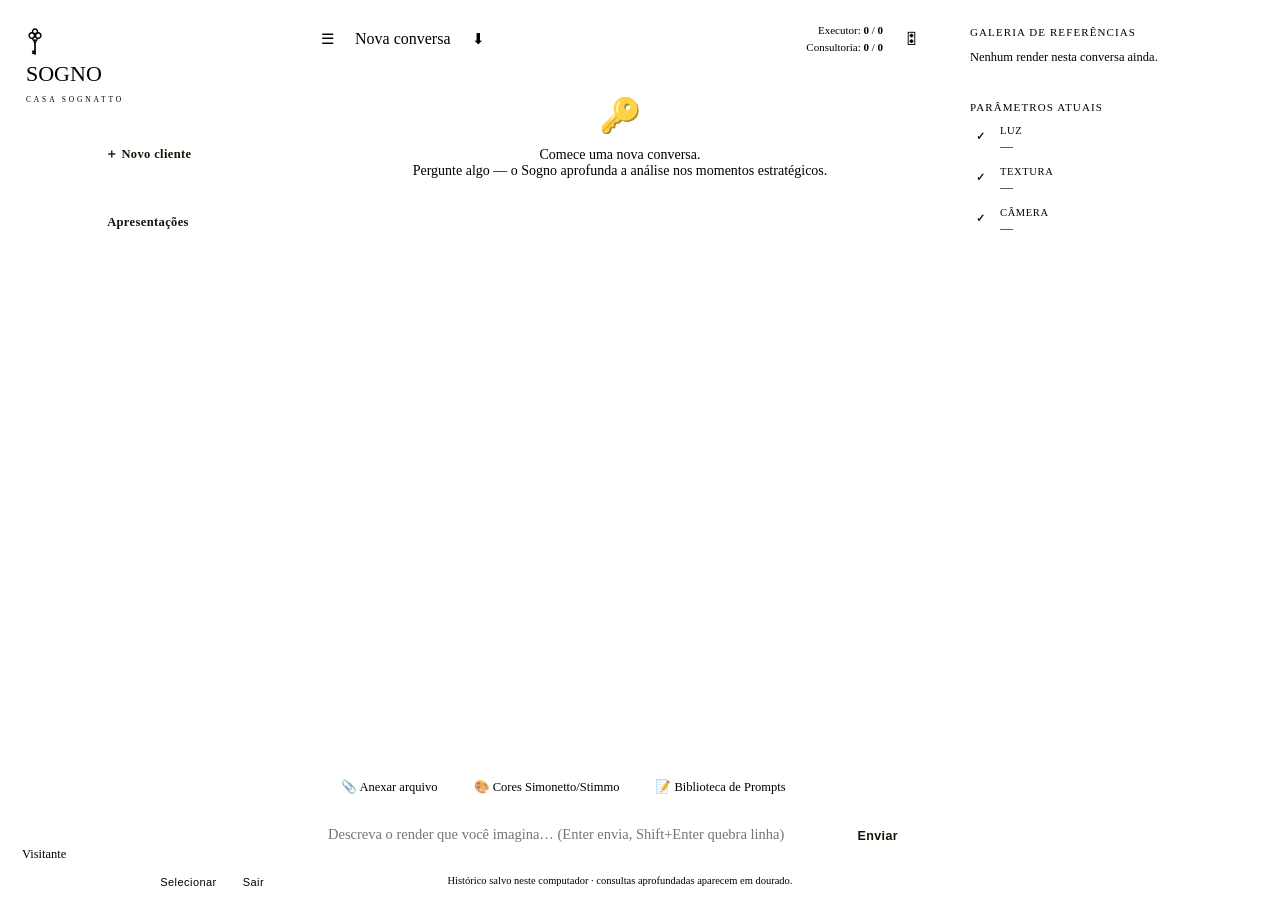
==== commit f18e1291: "Sidebar: remove a seção "Sem cliente" Pedido do Davi: toda conversa/render deve ficar vinculada a um" ====
--- a/app/static/index.html
+++ b/app/static/index.html
@@ -310,7 +310,7 @@
           <textarea id="input" rows="1" placeholder="Descreva o render que você imagina… (Enter envia, Shift+Enter quebra linha)"></textarea>
           <input type="file" id="imageFile" accept="image/*" multiple style="display:none;" />
           <button id="send">Enviar</button>
-          <button id="generateAllBtn" style="display:none;" title="Gera de uma vez os renders de todos os ambientes já enviados deste cliente">Gerar renders</button>
+          <button id="generateAllBtn" style="display:none;" title="Gera de uma vez os renders de todos os ambientes já enviados deste cliente">Gerar</button>
         </div>
       </div>
       <div class="hint" id="hint">A chave da API fica protegida no servidor · consultas aprofundadas aparecem em dourado.</div>
@@ -597,14 +597,10 @@
       }
     }
 
-    // --- conversas soltas (sem cliente) — comportamento de sempre ---
-    const loose = conversations.filter(c => c.environmentId == null);
-    if (treeData.length) {
-      const label = document.createElement("div");
-      label.className = "conv-section-label"; label.textContent = "Sem cliente";
-      convListEl.appendChild(label);
-    }
-    for (const c of loose) convListEl.appendChild(renderConvRow(c));
+    // Seção "Sem cliente" removida da sidebar (pedido do Davi, 14/07/2026):
+    // toda conversa/render deve ficar vinculada a um cliente -- as
+    // conversas soltas continuam existindo no banco (nada foi apagado),
+    // só não aparecem mais aqui.
     updateGenerateAllBtn();
   }
 
@@ -800,8 +796,13 @@
       const r = document.createElement("div"); r.className = "msg assistant error";
       const b = document.createElement("div"); b.className = "bubble"; b.textContent = "⚠️ " + item.text; r.appendChild(b); chat.appendChild(r);
     } else if (item.type === "image") {
+      // _localId identifica o card mesmo antes de existir jobId (item
+      // "pending", enviado mas aguardando "Gerar") -- ver queueEnvironmentRender.
+      // Itens antigos (de antes desse recurso) não têm _localId salvo; cai
+      // pro jobId, que sempre existia nesses.
+      if (!item._localId) item._localId = item.jobId || uid();
       const r = document.createElement("div"); r.className = "msg assistant";
-      const card = document.createElement("div"); card.className = "render-card"; card.id = "image-" + item.jobId;
+      const card = document.createElement("div"); card.className = "render-card"; card.id = "img-" + item._localId;
       renderImageCardBody(card, item);
       r.appendChild(card); chat.appendChild(r);
     }
@@ -819,6 +820,12 @@
       const s = document.createElement("div"); s.className = "status"; s.textContent = "⚠️ " + (item.error || "Falha ao gerar a imagem, tente novamente.");
       card.appendChild(s);
       appendRedoControls(card, item);
+    } else if (item.status === "pending") {
+      // Enviado (imagem + cor + prompt prontos), aguardando o clique em
+      // "Gerar" -- sem isso a fileira "em espera" some da tela ao clicar
+      // "Enviar" e parece que nada aconteceu (achado real do Davi).
+      const s = document.createElement("div"); s.className = "status"; s.textContent = "🕓 Pronto pra gerar — clique em \"Gerar\" para processar este ambiente.";
+      card.appendChild(s);
     } else {
       const s = document.createElement("div"); s.className = "status"; s.textContent = "Gerando render…";
       card.appendChild(s);
@@ -858,10 +865,10 @@
   async function redoImageJob(originalJobId, prompt) {
     let c = active(); if (!c) return;
     await ensureData(c);
-    const item = { type: "image", jobId: null, status: "queued" };
+    const item = { type: "image", jobId: null, status: "queued", _localId: uid() };
     c.data.view.push(item);
     const r = document.createElement("div"); r.className = "msg assistant";
-    const card = document.createElement("div"); card.className = "render-card";
+    const card = document.createElement("div"); card.className = "render-card"; card.id = "img-" + item._localId;
     renderImageCardBody(card, item);
     r.appendChild(card); chat.appendChild(r); scrollDown();
 
@@ -878,7 +885,6 @@
     } catch (e) {
       item.status = "error"; item.error = "Erro de conexão.";
     }
-    card.id = "image-" + item.jobId;
     renderImageCardBody(card, item);
     await persist(c);
     if (item.jobId && (item.status === "queued" || item.status === "processing")) pollImageJob(item.jobId, item, c);
@@ -1188,14 +1194,27 @@
   // API ainda -- pedido do Davi (14/07/2026): a arquiteta prepara ambiente
   // por ambiente e só no fim manda gerar tudo de uma vez, em vez de esperar
   // cada render terminar pra passar pro próximo. Ver "Gerar renders".
+  //
+  // Cria já aqui um item "pending" por arquivo e mostra na conversa (status
+  // "🕓 Pronto pra gerar") -- sem isso a fileira "em espera" simplesmente
+  // some da tela ao clicar "Enviar" e a arquiteta pode achar que deu errado
+  // (achado real do Davi). Os itens ficam de verdade na conversa (persistidos),
+  // e viram o card de progresso real quando "Gerar" dispara o job (ver
+  // startImageJob, que reaproveita esse mesmo item em vez de criar outro).
   function queueEnvironmentRender() {
     const entry = getStagedEntry(false);
     if (!entry.files.length) return;
     const colorRefs = getStagedColors().map((c) => ({ id: c.id, target: c.target || "" }));
     const promptText = input.value.trim();
-    queuedByConv.set(activeId, { environmentId: activeEnvironmentId, files: entry.files, colorRefs, prompt: promptText });
+    const c = active();
+    if (!c) return;
+    const items = entry.files.map(() => ({ type: "image", jobId: null, status: "pending", _localId: uid() }));
+    for (const item of items) c.data.view.push(item);
+    if (c.id === activeId) { for (const item of items) renderItem(item); scrollDown(); }
+    queuedByConv.set(activeId, { environmentId: activeEnvironmentId, files: entry.files, items, colorRefs, prompt: promptText });
     stagedByConv.delete(activeId); stagedColorsByConv.delete(activeId);
     input.value = ""; autosize();
+    persist(c);
     renderStagedRow(); renderList();
   }
 
@@ -1223,7 +1242,6 @@
     const count = queuedConvIdsForClient(clientId).length;
     btn.style.display = "inline-block";
     btn.disabled = count === 0;
-    btn.textContent = count ? `Gerar renders (${count})` : "Gerar renders";
   }
 
   document.getElementById("generateAllBtn").addEventListener("click", async () => {
@@ -1235,7 +1253,10 @@
     for (const convId of convIds) {
       const q = queuedByConv.get(convId);
       queuedByConv.delete(convId);
-      for (const file of q.files) jobs.push(startImageJob(file, q.prompt, q.colorRefs, convId));
+      // items[i] é o mesmo item "pending" já mostrado na conversa desde o
+      // "Enviar" -- reaproveitado (não cria outro card) pra virar o
+      // progresso real assim que o job é criado.
+      q.files.forEach((file, i) => jobs.push(startImageJob(file, q.prompt, q.colorRefs, convId, q.items[i])));
     }
     renderList(); updateGenerateAllBtn();
     await Promise.all(jobs);
@@ -1246,23 +1267,31 @@
   // não é necessariamente o que está aberto na tela agora -- só mexe no DOM
   // do chat se for a conversa ativa; as outras só atualizam o estado
   // persistido (aparece certinho quando a arquiteta abrir aquele ambiente).
-  async function startImageJob(file, prompt, colorRefs, targetConvId) {
+  // existingItem: quando vem de "Gerar" (ver acima), reaproveita o item
+  // "pending" que já estava na tela em vez de criar um card novo.
+  async function startImageJob(file, prompt, colorRefs, targetConvId, existingItem) {
     let c;
     if (targetConvId) { c = conversations.find((x) => x.id === targetConvId); if (!c) return; }
     else { c = active(); if (!c) { newConv(); c = active(); } }
     await ensureData(c);
     const isActive = c.id === activeId;
 
-    const item = { type: "image", jobId: null, status: "queued" };
-    c.data.view.push(item);
-    let card = null;
-    if (isActive) {
+    let item = existingItem;
+    if (!item) {
+      item = { type: "image", jobId: null, status: "queued", _localId: uid() };
+      c.data.view.push(item);
+    } else {
+      item.status = "queued";
+    }
+
+    let card = isActive ? document.getElementById("img-" + item._localId) : null;
+    if (isActive && !card) {
       if (c.data.view.length === 1) chat.innerHTML = ""; // tira o placeholder "Comece uma nova conversa"
       const r = document.createElement("div"); r.className = "msg assistant";
-      card = document.createElement("div"); card.className = "render-card";
-      renderImageCardBody(card, item);
+      card = document.createElement("div"); card.className = "render-card"; card.id = "img-" + item._localId;
       r.appendChild(card); chat.appendChild(r); scrollDown();
     }
+    if (card) renderImageCardBody(card, item);
 
     const form = new FormData();
     form.append("image", file);
@@ -1286,7 +1315,7 @@
     } catch (e) {
       item.status = "error"; item.error = "Erro de conexão.";
     }
-    if (card) { card.id = "image-" + item.jobId; renderImageCardBody(card, item); }
+    if (card) renderImageCardBody(card, item);
     await persist(c);
     if (item.jobId && (item.status === "queued" || item.status === "processing")) pollImageJob(item.jobId, item, c);
   }
@@ -1299,7 +1328,7 @@
           const data = await res.json();
           item.status = data.status;
           item.error = data.error;
-          const card = document.getElementById("image-" + jobId);
+          const card = document.getElementById("img-" + item._localId);
           if (card) renderImageCardBody(card, item);
           if (data.status === "done" || data.status === "error") { await persist(c); renderInspector(); return; }
         }
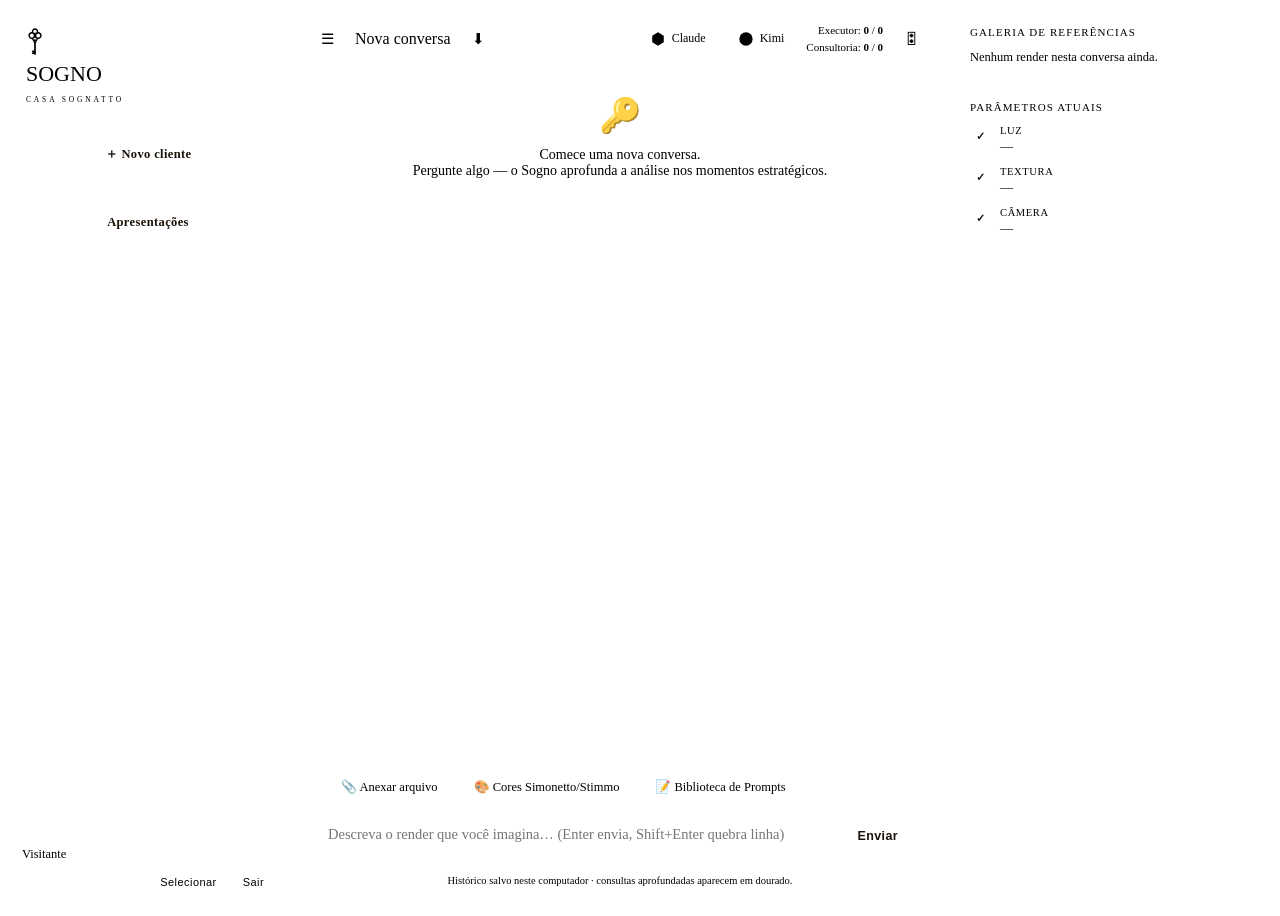
==== commit 1cbbe15e: "feat(chat): adiciona Kimi como motor alternativo ao Claude no chat principal - novo seletor de motor" ====
--- a/app/static/index.html
+++ b/app/static/index.html
@@ -79,6 +79,13 @@
   .tokens { font-size: 11px; color: var(--muted); text-align: right; line-height: 1.5; flex: none; }
   .tokens b { color: var(--text-dim); font-weight: 600; }
   .tokens .g { color: var(--accent); }
+
+  /* Seletor de motor (Claude / Kimi) */
+  .engine-picker { display: flex; align-items: center; gap: 8px; margin-left: auto; }
+  .engine-btn { display: flex; align-items: center; gap: 6px; background: var(--glass-bg-soft); border: 1px solid var(--glass-border); color: var(--muted); border-radius: 20px; padding: 6px 12px; cursor: pointer; font-family: inherit; font-size: 12px; transition: background .15s ease, border-color .15s ease, color .15s ease; }
+  .engine-btn:hover { border-color: var(--accent-border); color: var(--text); }
+  .engine-btn.active { border-color: var(--accent-border); color: var(--text); background: var(--accent-dim); }
+  .engine-btn svg { width: 16px; height: 16px; flex: none; }
 
   main { flex: 1; overflow-y: auto; padding: 26px 22px; display: flex; flex-direction: column; gap: 14px; }
   .inner { max-width: 760px; width: 100%; margin: 0 auto; display: flex; flex-direction: column; gap: 16px; }
@@ -265,6 +272,9 @@
     </div>
     <button class="new-btn" id="new" title="Criar cliente + ambientes">＋ Novo cliente</button>
     <a class="new-btn" id="presentationsLink" href="/apresentacoes" style="text-decoration:none;">Apresentações</a>
+    <!-- Sogno Code: só aparece pro diretor (ver init()); a página /code e as
+         rotas /api/code também validam o e-mail master no servidor. -->
+    <a class="new-btn" id="codeLink" href="/code" style="text-decoration:none; display:none;">🛠 Code</a>
     <select class="owner-filter" id="ownerFilter" style="display:none;"></select>
     <div class="conv-list-tools" id="convListTools">
       <button class="sel-toggle" id="convSelectAllBtn">Selecionar todas</button>
@@ -288,6 +298,16 @@
         <button class="toggle" id="downloadAllImagesBtn" title="Baixar todas as imagens geradas nesta conversa (.zip)">⬇</button>
       </div>
       <div class="h-left">
+        <div class="engine-picker" id="enginePicker">
+          <button class="engine-btn active" data-engine="claude" title="Usar Claude">
+            <svg viewBox="0 0 24 24" fill="currentColor" aria-hidden="true"><path d="M12 2l8.66 5v10L12 22l-8.66-5V7L12 2z"/></svg>
+            Claude
+          </button>
+          <button class="engine-btn" data-engine="kimi" title="Usar Kimi">
+            <svg viewBox="0 0 24 24" fill="currentColor" aria-hidden="true"><circle cx="12" cy="12" r="10"/><text x="12" y="16" text-anchor="middle" fill="var(--bg-900)" font-size="11" font-weight="700" font-family="Inter, sans-serif">K</text></svg>
+            Kimi
+          </button>
+        </div>
         <div class="tokens">
           Executor: <b><span id="tok-exec-in">0</span></b> / <b><span id="tok-exec-out">0</span></b><br>
           <span class="g">Consultoria:</span> <b><span id="tok-adv-in">0</span></b> / <b><span id="tok-adv-out">0</span></b>
@@ -489,6 +509,7 @@
   let expandedClients = new Set();
   let activeEnvironmentId = null;
   let ownerFilterValue = "all"; // afeta tanto a árvore cliente/ambiente quanto as conversas soltas
+  let currentEngine = "claude"; // "claude" | "kimi"
 
   const chat = document.getElementById("chat");
   const scroll = document.getElementById("scroll");
@@ -507,6 +528,7 @@
     if (!c.data.apiMessages) c.data.apiMessages = [];
     if (!c.data.view) c.data.view = [];
     if (!c.data.tokens) c.data.tokens = emptyTokens();
+    if (!c.data.engine) c.data.engine = currentEngine;
     return c.data;
   }
   async function persist(c) {
@@ -959,15 +981,23 @@
 
   // ---------- Operações ----------
   function newConv() {
-    const c = { id: uid(), title: "Nova conversa", updatedAt: Date.now(), data: emptyData(), _new: true };
+    const c = { id: uid(), title: "Nova conversa", updatedAt: Date.now(), data: { ...emptyData(), engine: currentEngine }, _new: true };
     conversations.unshift(c); activeId = c.id; renderList(); renderChat(); renderStagedRow(); input.focus();
   }
   async function selectConv(id) {
     activeId = id;
     const c = active();
     activeEnvironmentId = (c && c.environmentId) || null;
-    if (c) await ensureData(c);
+    if (c) { await ensureData(c); setEngine(c.data.engine || "claude", false); }
     renderList(); renderChat(); renderStagedRow(); input.focus();
+  }
+  function setEngine(engine, persistChoice) {
+    currentEngine = engine === "kimi" ? "kimi" : "claude";
+    document.querySelectorAll("#enginePicker .engine-btn").forEach(btn => {
+      btn.classList.toggle("active", btn.dataset.engine === currentEngine);
+    });
+    const c = active();
+    if (persistChoice && c && c.data) { c.data.engine = currentEngine; }
   }
   async function renameConv(id) {
     const c = conversations.find(x => x.id === id); if (!c) return;
@@ -1009,7 +1039,7 @@
     await persist(c);
 
     try {
-      const res = await fetch("/api/chat", { method: "POST", headers: { "Content-Type": "application/json" }, body: JSON.stringify({ messages: c.data.apiMessages }) });
+      const res = await fetch("/api/chat", { method: "POST", headers: { "Content-Type": "application/json" }, body: JSON.stringify({ messages: c.data.apiMessages, engine: c.data.engine || currentEngine }) });
       setTyping(false);
       if (res.status === 401) { window.location.href = "/login"; return; }
       if (!res.ok) {
@@ -1892,6 +1922,7 @@
     document.getElementById("userLabel").textContent = user === "anon" ? "Visitante" : user;
     if (role === "diretor") {
       document.getElementById("adminLinkTop").style.display = "inline-block";
+      document.getElementById("codeLink").style.display = "flex";
     }
     conversations = (await Store.init(user)).map(c => ({ id: c.id, title: c.title, updatedAt: c.updatedAt, data: null, _new: false, environmentId: c.environmentId || null }));
     await loadOwnerFilter();
@@ -1936,6 +1967,9 @@
     }
   });
   document.getElementById("toggle").addEventListener("click", () => document.body.classList.toggle("collapsed"));
+  document.querySelectorAll("#enginePicker .engine-btn").forEach(btn => {
+    btn.addEventListener("click", () => { setEngine(btn.dataset.engine, true); });
+  });
   init();
 </script>
 </body>
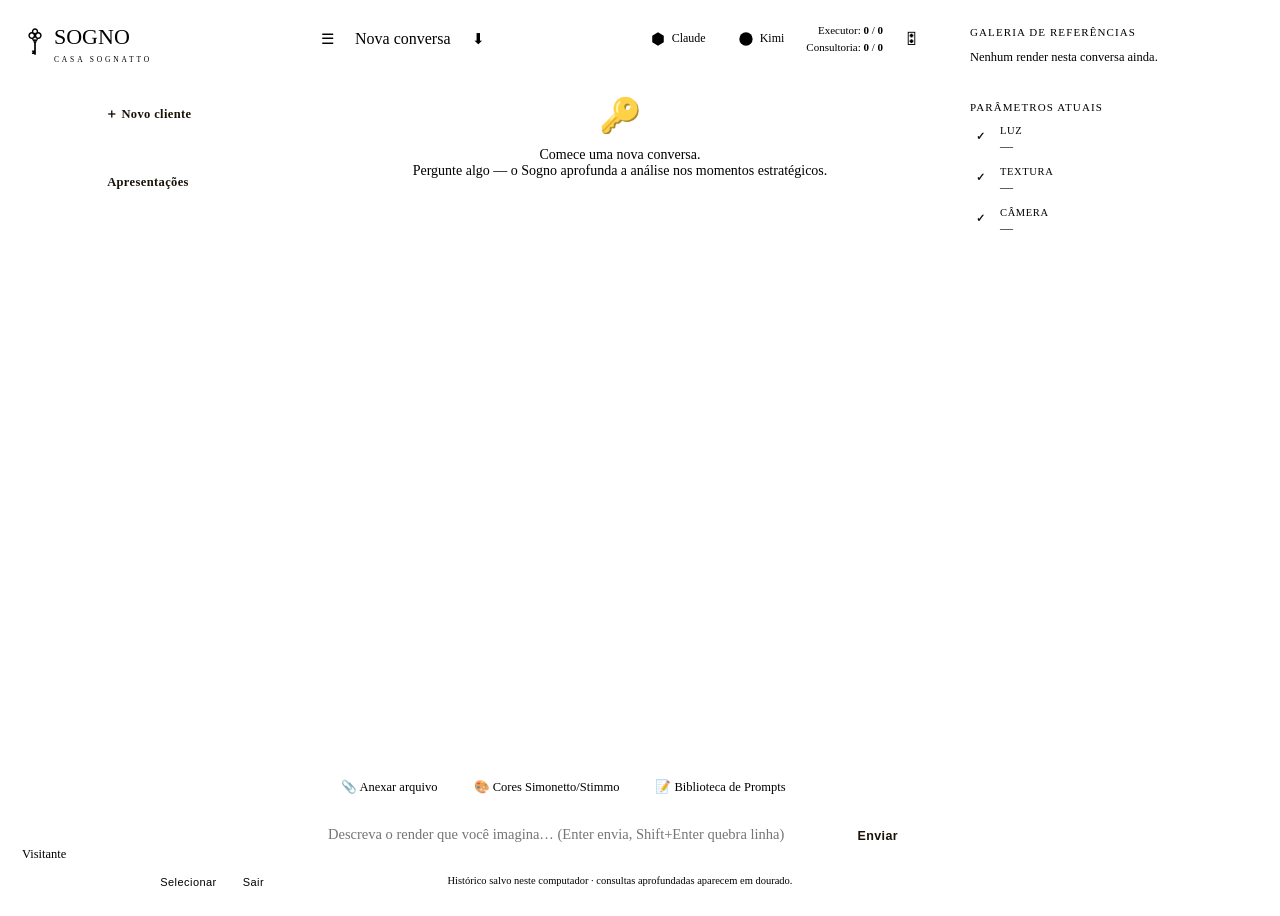
==== commit 0c35bf97: "feat(ui): alinha logo Sogno/Casa e move botões Claude/Kimi + CODE para o header" ====
--- a/app/static/index.html
+++ b/app/static/index.html
@@ -12,8 +12,10 @@
   .sidebar { width: 280px; flex: none; background: var(--bg-900); border-right: 1px solid var(--glass-border); display: flex; flex-direction: column; transition: transform .2s ease, opacity .2s ease; z-index: 46; }
   body.collapsed .sidebar { width: 0; opacity: 0; pointer-events: none; }
   .sb-brand { padding: 18px 18px 16px; border-bottom: 1px solid var(--glass-border); }
-  .sb-brand .wordmark .sogno { font-size: 22px; }
-  .sb-brand .tagline { margin-top: 8px; font-family: 'Sackers'; font-size: 7.5px; letter-spacing: .38em; color: var(--muted); }
+  .sb-brand .wordmark { display: flex; align-items: flex-start; gap: 10px; }
+  .sb-brand .wordmark-text { display: flex; flex-direction: column; }
+  .sb-brand .wordmark .sogno { font-size: 22px; line-height: 1; }
+  .sb-brand .tagline { margin-top: 8px; font-family: 'Sackers'; font-size: 7.5px; letter-spacing: .38em; color: var(--muted); line-height: 1; }
   .new-btn { margin: 14px; padding: 12px; background: var(--accent); color: #1a1208; border: none; border-radius: var(--radius-sm); cursor: pointer; font-family: 'Inter'; font-weight: 600; font-size: 12.5px; letter-spacing: .03em; display: flex; align-items: center; justify-content: center; gap: 8px; transition: box-shadow .2s ease, background .15s ease; }
   .new-btn:hover { background: var(--accent-soft); box-shadow: 0 0 0 1px var(--accent-border), 0 8px 28px var(--accent-dim); }
   .owner-filter { margin: 0 14px 10px; }
@@ -266,15 +268,14 @@
         <svg class="key-icon" width="18" height="31" viewBox="0 0 113.386 198.425" fill="currentColor">
           <path transform="matrix(1,0,0,-1,23.6487,60.9236)" d="M0 0C.003 3.482 1.398 6.591 3.677 8.878 5.964 11.157 9.073 12.553 12.555 12.555 16.037 12.553 19.146 11.157 21.433 8.878 23.712 6.591 25.108 3.482 25.111 0 25.108-3.482 23.712-6.591 21.433-8.878 19.146-11.157 16.037-12.553 12.555-12.555 9.073-12.553 5.964-11.157 3.677-8.878 1.398-6.591 .003-3.482 0 0M23.042-25.931 24.437-17.806 33.103-13.01 41.77-17.806 43.165-25.931 36.282-27.25 35.548-21.027H30.659L29.926-27.25ZM30.391-34.318H35.816L34.812-39.009H31.395ZM41.097 0C41.1 3.482 42.495 6.591 44.775 8.878 47.062 11.157 50.17 12.553 53.652 12.555 57.134 12.553 60.243 11.157 62.53 8.878 64.809 6.591 66.205 3.482 66.208 0 66.205-3.482 64.809-6.591 62.53-8.878 60.243-11.157 57.134-12.553 53.652-12.555 50.17-12.553 47.062-11.157 44.775-8.878 42.495-6.591 41.1-3.482 41.097 0M44.089 26.349C44.087 23.3 42.867 20.583 40.872 18.581 38.869 16.585 36.152 15.365 33.103 15.363 30.055 15.365 27.339 16.585 25.336 18.581 23.34 20.584 22.12 23.3 22.118 26.349 22.12 29.397 23.34 32.114 25.336 34.117 27.339 36.112 30.055 37.332 33.103 37.334 36.152 37.332 38.869 36.112 40.872 34.117 42.867 32.114 44.087 29.397 44.089 26.349M-9.416 0C-9.419-6.052-6.95-11.575-2.981-15.536 .98-19.505 6.503-21.974 12.555-21.971 13.45-21.972 14.327-21.897 15.195-21.789V-30.352C15.197-30.352 26.662-31.45 22.805-42.632 22.649-43.082 22.887-43.556 23.334-43.717 24.822-44.253 27.693-46.01 27.693-51.578V-95.686H13.444V-104.493H18.76V-109.423H13.444V-118.23H27.693V-123.328H38.514V-51.578C38.514-45.996 41.399-44.245 42.884-43.713 43.328-43.554 43.565-43.086 43.416-42.638 39.709-31.497 51.012-30.352 51.012-30.352V-21.789C51.88-21.896 52.757-21.972 53.652-21.971 59.705-21.974 65.227-19.505 69.188-15.536 73.157-11.575 75.626-6.052 75.623 0 75.626 6.052 73.157 11.575 69.188 15.536 65.227 19.505 59.705 21.974 53.652 21.971L53.013 21.939C53.328 23.363 53.506 24.835 53.505 26.349 53.508 31.968 51.215 37.098 47.53 40.775 43.853 44.46 38.723 46.753 33.103 46.751 27.485 46.753 22.355 44.46 18.677 40.775 14.993 37.098 12.699 31.968 12.702 26.349 12.701 24.835 12.879 23.363 13.194 21.939 12.98 21.945 12.771 21.971 12.555 21.971 6.503 21.974 .98 19.505-2.981 15.536-6.95 11.575-9.419 6.052-9.416 0"/>
         </svg>
-        <div class="sogno">SOGNO</div>
+        <div class="wordmark-text">
+          <div class="sogno">SOGNO</div>
+          <div class="tagline">CASA SOGNATTO</div>
+        </div>
       </div>
-      <div class="tagline">CASA SOGNATTO</div>
     </div>
     <button class="new-btn" id="new" title="Criar cliente + ambientes">＋ Novo cliente</button>
     <a class="new-btn" id="presentationsLink" href="/apresentacoes" style="text-decoration:none;">Apresentações</a>
-    <!-- Sogno Code: só aparece pro diretor (ver init()); a página /code e as
-         rotas /api/code também validam o e-mail master no servidor. -->
-    <a class="new-btn" id="codeLink" href="/code" style="text-decoration:none; display:none;">🛠 Code</a>
     <select class="owner-filter" id="ownerFilter" style="display:none;"></select>
     <div class="conv-list-tools" id="convListTools">
       <button class="sel-toggle" id="convSelectAllBtn">Selecionar todas</button>
@@ -308,6 +309,7 @@
             Kimi
           </button>
         </div>
+        <a class="toggle" id="codeLinkTop" href="/code" title="Sogno Code" style="display:none; text-decoration:none;">CODE</a>
         <div class="tokens">
           Executor: <b><span id="tok-exec-in">0</span></b> / <b><span id="tok-exec-out">0</span></b><br>
           <span class="g">Consultoria:</span> <b><span id="tok-adv-in">0</span></b> / <b><span id="tok-adv-out">0</span></b>
@@ -1922,7 +1924,7 @@
     document.getElementById("userLabel").textContent = user === "anon" ? "Visitante" : user;
     if (role === "diretor") {
       document.getElementById("adminLinkTop").style.display = "inline-block";
-      document.getElementById("codeLink").style.display = "flex";
+      document.getElementById("codeLinkTop").style.display = "inline-flex";
     }
     conversations = (await Store.init(user)).map(c => ({ id: c.id, title: c.title, updatedAt: c.updatedAt, data: null, _new: false, environmentId: c.environmentId || null }));
     await loadOwnerFilter();
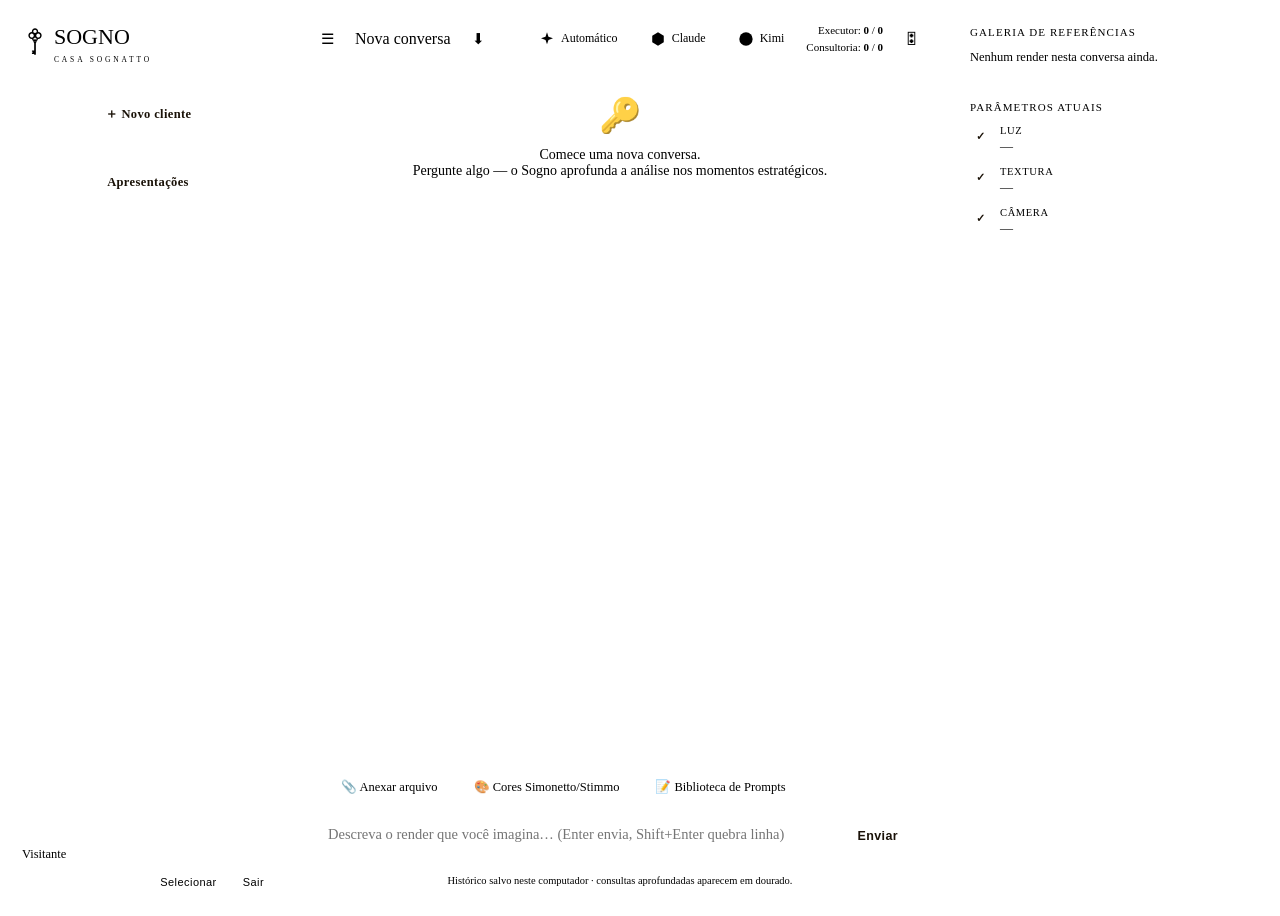
==== commit 041bfda3: "feat(chat): adiciona modo Automatico com roteador de modelos Novo app/model_router.py decide por reg" ====
--- a/app/static/index.html
+++ b/app/static/index.html
@@ -88,6 +88,7 @@
   .engine-btn:hover { border-color: var(--accent-border); color: var(--text); }
   .engine-btn.active { border-color: var(--accent-border); color: var(--text); background: var(--accent-dim); }
   .engine-btn svg { width: 16px; height: 16px; flex: none; }
+  .engine-tag { font-size: 10px; color: var(--muted); margin-top: 6px; }
 
   main { flex: 1; overflow-y: auto; padding: 26px 22px; display: flex; flex-direction: column; gap: 14px; }
   .inner { max-width: 760px; width: 100%; margin: 0 auto; display: flex; flex-direction: column; gap: 16px; }
@@ -300,7 +301,11 @@
       </div>
       <div class="h-left">
         <div class="engine-picker" id="enginePicker">
-          <button class="engine-btn active" data-engine="claude" title="Usar Claude">
+          <button class="engine-btn active" data-engine="auto" title="Automático: o Sogno escolhe o modelo mais econômico para cada mensagem">
+            <svg viewBox="0 0 24 24" fill="currentColor" aria-hidden="true"><path d="M12 2l2.2 6.6L21 11l-6.8 2.4L12 20l-2.2-6.6L3 11l6.8-2.4L12 2z"/></svg>
+            Automático
+          </button>
+          <button class="engine-btn" data-engine="claude" title="Usar Claude">
             <svg viewBox="0 0 24 24" fill="currentColor" aria-hidden="true"><path d="M12 2l8.66 5v10L12 22l-8.66-5V7L12 2z"/></svg>
             Claude
           </button>
@@ -511,7 +516,7 @@
   let expandedClients = new Set();
   let activeEnvironmentId = null;
   let ownerFilterValue = "all"; // afeta tanto a árvore cliente/ambiente quanto as conversas soltas
-  let currentEngine = "claude"; // "claude" | "kimi"
+  let currentEngine = "auto"; // "auto" | "claude" | "kimi" ("auto": o roteador do servidor escolhe o modelo)
 
   const chat = document.getElementById("chat");
   const scroll = document.getElementById("scroll");
@@ -811,6 +816,7 @@
       const r = document.createElement("div"); r.className = "msg assistant";
       const av = document.createElement("div"); av.className = "avatar sogno"; av.textContent = "S";
       const b = document.createElement("div"); b.className = "bubble"; b.textContent = item.text;
+      if (item.engine) { const tag = document.createElement("div"); tag.className = "engine-tag"; tag.textContent = "via " + item.engine; b.appendChild(tag); }
       r.appendChild(av); r.appendChild(b); chat.appendChild(r);
     } else if (item.type === "advisor") {
       const box = document.createElement("div"); box.className = "advisor";
@@ -990,11 +996,11 @@
     activeId = id;
     const c = active();
     activeEnvironmentId = (c && c.environmentId) || null;
-    if (c) { await ensureData(c); setEngine(c.data.engine || "claude", false); }
+    if (c) { await ensureData(c); setEngine(c.data.engine || "auto", false); }
     renderList(); renderChat(); renderStagedRow(); input.focus();
   }
   function setEngine(engine, persistChoice) {
-    currentEngine = engine === "kimi" ? "kimi" : "claude";
+    currentEngine = ["auto", "kimi", "claude"].includes(engine) ? engine : "auto";
     document.querySelectorAll("#enginePicker .engine-btn").forEach(btn => {
       btn.classList.toggle("active", btn.dataset.engine === currentEngine);
     });
@@ -1051,7 +1057,7 @@
       const data = await res.json();
       for (const m of data.append) c.data.apiMessages.push(m);
       for (const a of data.advisor) { c.data.view.push({ type: "advisor", advice: a.advice }); renderItem({ type: "advisor", advice: a.advice }); }
-      c.data.view.push({ type: "assistant", text: data.text }); renderItem({ type: "assistant", text: data.text });
+      c.data.view.push({ type: "assistant", text: data.text, engine: data.engine_used }); renderItem({ type: "assistant", text: data.text, engine: data.engine_used });
       applyTokens(c, data.usage); renderTokens(); scrollDown(); await persist(c);
     } catch (e) {
       setTyping(false);
